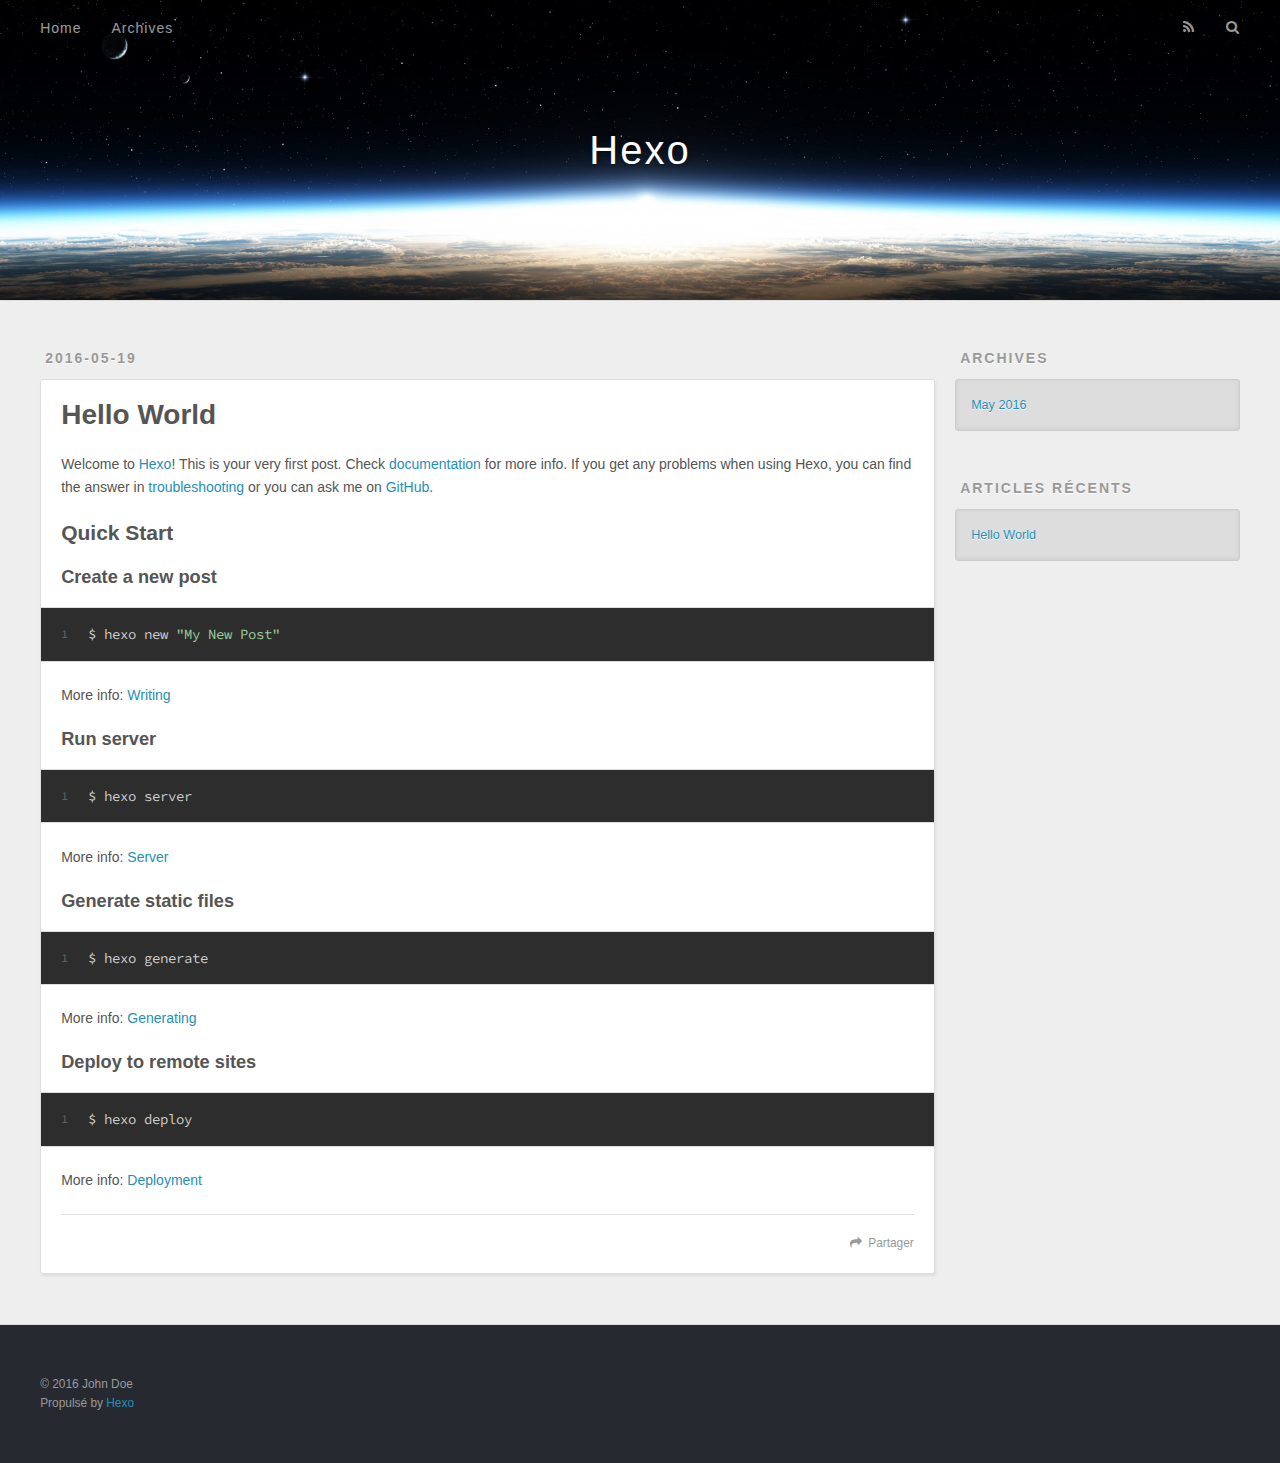
==== index.html @ 37ca0c3e "Site updated: 2016-05-19 21:18:15" ====
<!DOCTYPE html>
<html>
<head>
  <meta charset="utf-8">
  
  <title>Hexo</title>
  <meta name="viewport" content="width=device-width, initial-scale=1, maximum-scale=1">
  <meta name="description">
<meta property="og:type" content="website">
<meta property="og:title" content="Hexo">
<meta property="og:url" content="http://yoursite.com/index.html">
<meta property="og:site_name" content="Hexo">
<meta property="og:description">
<meta name="twitter:card" content="summary">
<meta name="twitter:title" content="Hexo">
<meta name="twitter:description">
  
    <link rel="alternate" href="/atom.xml" title="Hexo" type="application/atom+xml">
  
  
    <link rel="icon" href="/favicon.png">
  
  
    <link href="//fonts.googleapis.com/css?family=Source+Code+Pro" rel="stylesheet" type="text/css">
  
  <link rel="stylesheet" href="/css/style.css">
  

</head>

<body>
  <div id="container">
    <div id="wrap">
      <header id="header">
  <div id="banner"></div>
  <div id="header-outer" class="outer">
    <div id="header-title" class="inner">
      <h1 id="logo-wrap">
        <a href="/" id="logo">Hexo</a>
      </h1>
      
    </div>
    <div id="header-inner" class="inner">
      <nav id="main-nav">
        <a id="main-nav-toggle" class="nav-icon"></a>
        
          <a class="main-nav-link" href="/">Home</a>
        
          <a class="main-nav-link" href="/archives">Archives</a>
        
      </nav>
      <nav id="sub-nav">
        
          <a id="nav-rss-link" class="nav-icon" href="/atom.xml" title="Flux RSS"></a>
        
        <a id="nav-search-btn" class="nav-icon" title="Rechercher"></a>
      </nav>
      <div id="search-form-wrap">
        <form action="//google.com/search" method="get" accept-charset="UTF-8" class="search-form"><input type="search" name="q" results="0" class="search-form-input" placeholder="Search"><button type="submit" class="search-form-submit">&#xF002;</button><input type="hidden" name="sitesearch" value="http://yoursite.com"></form>
      </div>
    </div>
  </div>
</header>
      <div class="outer">
        <section id="main">
  
    <article id="post-hello-world" class="article article-type-post" itemscope itemprop="blogPost">
  <div class="article-meta">
    <a href="/2016/05/19/hello-world/" class="article-date">
  <time datetime="2016-05-19T09:07:24.409Z" itemprop="datePublished">2016-05-19</time>
</a>
    
  </div>
  <div class="article-inner">
    
    
      <header class="article-header">
        
  
    <h1 itemprop="name">
      <a class="article-title" href="/2016/05/19/hello-world/">Hello World</a>
    </h1>
  

      </header>
    
    <div class="article-entry" itemprop="articleBody">
      
        <p>Welcome to <a href="https://hexo.io/" target="_blank" rel="external">Hexo</a>! This is your very first post. Check <a href="https://hexo.io/docs/" target="_blank" rel="external">documentation</a> for more info. If you get any problems when using Hexo, you can find the answer in <a href="https://hexo.io/docs/troubleshooting.html" target="_blank" rel="external">troubleshooting</a> or you can ask me on <a href="https://github.com/hexojs/hexo/issues" target="_blank" rel="external">GitHub</a>.</p>
<h2 id="Quick-Start"><a href="#Quick-Start" class="headerlink" title="Quick Start"></a>Quick Start</h2><h3 id="Create-a-new-post"><a href="#Create-a-new-post" class="headerlink" title="Create a new post"></a>Create a new post</h3><figure class="highlight bash"><table><tr><td class="gutter"><pre><span class="line">1</span><br></pre></td><td class="code"><pre><span class="line">$ hexo new <span class="string">"My New Post"</span></span><br></pre></td></tr></table></figure>
<p>More info: <a href="https://hexo.io/docs/writing.html" target="_blank" rel="external">Writing</a></p>
<h3 id="Run-server"><a href="#Run-server" class="headerlink" title="Run server"></a>Run server</h3><figure class="highlight bash"><table><tr><td class="gutter"><pre><span class="line">1</span><br></pre></td><td class="code"><pre><span class="line">$ hexo server</span><br></pre></td></tr></table></figure>
<p>More info: <a href="https://hexo.io/docs/server.html" target="_blank" rel="external">Server</a></p>
<h3 id="Generate-static-files"><a href="#Generate-static-files" class="headerlink" title="Generate static files"></a>Generate static files</h3><figure class="highlight bash"><table><tr><td class="gutter"><pre><span class="line">1</span><br></pre></td><td class="code"><pre><span class="line">$ hexo generate</span><br></pre></td></tr></table></figure>
<p>More info: <a href="https://hexo.io/docs/generating.html" target="_blank" rel="external">Generating</a></p>
<h3 id="Deploy-to-remote-sites"><a href="#Deploy-to-remote-sites" class="headerlink" title="Deploy to remote sites"></a>Deploy to remote sites</h3><figure class="highlight bash"><table><tr><td class="gutter"><pre><span class="line">1</span><br></pre></td><td class="code"><pre><span class="line">$ hexo deploy</span><br></pre></td></tr></table></figure>
<p>More info: <a href="https://hexo.io/docs/deployment.html" target="_blank" rel="external">Deployment</a></p>

      
    </div>
    <footer class="article-footer">
      <a data-url="http://yoursite.com/2016/05/19/hello-world/" data-id="cioeborsy0000tgmyn9f38unz" class="article-share-link">Partager</a>
      
      
    </footer>
  </div>
  
</article>


  

</section>
        
          <aside id="sidebar">
  
    

  
    

  
    
  
    
  <div class="widget-wrap">
    <h3 class="widget-title">Archives</h3>
    <div class="widget">
      <ul class="archive-list"><li class="archive-list-item"><a class="archive-list-link" href="/archives/2016/05/">May 2016</a></li></ul>
    </div>
  </div>


  
    
  <div class="widget-wrap">
    <h3 class="widget-title">Articles récents</h3>
    <div class="widget">
      <ul>
        
          <li>
            <a href="/2016/05/19/hello-world/">Hello World</a>
          </li>
        
      </ul>
    </div>
  </div>

  
</aside>
        
      </div>
      <footer id="footer">
  
  <div class="outer">
    <div id="footer-info" class="inner">
      &copy; 2016 John Doe<br>
      Propulsé by <a href="http://hexo.io/" target="_blank">Hexo</a>
    </div>
  </div>
</footer>
    </div>
    <nav id="mobile-nav">
  
    <a href="/" class="mobile-nav-link">Home</a>
  
    <a href="/archives" class="mobile-nav-link">Archives</a>
  
</nav>
    

<script src="//ajax.googleapis.com/ajax/libs/jquery/2.0.3/jquery.min.js"></script>


  <link rel="stylesheet" href="/fancybox/jquery.fancybox.css">
  <script src="/fancybox/jquery.fancybox.pack.js"></script>


<script src="/js/script.js"></script>

  </div>
</body>
</html>
---- css/style.css ----
body {
  width: 100%;
}
body:before,
body:after {
  content: "";
  display: table;
}
body:after {
  clear: both;
}
html,
body,
div,
span,
applet,
object,
iframe,
h1,
h2,
h3,
h4,
h5,
h6,
p,
blockquote,
pre,
a,
abbr,
acronym,
address,
big,
cite,
code,
del,
dfn,
em,
img,
ins,
kbd,
q,
s,
samp,
small,
strike,
strong,
sub,
sup,
tt,
var,
dl,
dt,
dd,
ol,
ul,
li,
fieldset,
form,
label,
legend,
table,
caption,
tbody,
tfoot,
thead,
tr,
th,
td {
  margin: 0;
  padding: 0;
  border: 0;
  outline: 0;
  font-weight: inherit;
  font-style: inherit;
  font-family: inherit;
  font-size: 100%;
  vertical-align: baseline;
}
body {
  line-height: 1;
  color: #000;
  background: #fff;
}
ol,
ul {
  list-style: none;
}
table {
  border-collapse: separate;
  border-spacing: 0;
  vertical-align: middle;
}
caption,
th,
td {
  text-align: left;
  font-weight: normal;
  vertical-align: middle;
}
a img {
  border: none;
}
input,
button {
  margin: 0;
  padding: 0;
}
input::-moz-focus-inner,
button::-moz-focus-inner {
  border: 0;
  padding: 0;
}
@font-face {
  font-family: FontAwesome;
  font-style: normal;
  font-weight: normal;
  src: url("fonts/fontawesome-webfont.eot?v=#4.0.3");
  src: url("fonts/fontawesome-webfont.eot?#iefix&v=#4.0.3") format("embedded-opentype"), url("fonts/fontawesome-webfont.woff?v=#4.0.3") format("woff"), url("fonts/fontawesome-webfont.ttf?v=#4.0.3") format("truetype"), url("fonts/fontawesome-webfont.svg#fontawesomeregular?v=#4.0.3") format("svg");
}
html,
body,
#container {
  height: 100%;
}
body {
  background: #eee;
  font: 14px "Helvetica Neue", Helvetica, Arial, sans-serif;
  -webkit-text-size-adjust: 100%;
}
.outer {
  max-width: 1220px;
  margin: 0 auto;
  padding: 0 20px;
}
.outer:before,
.outer:after {
  content: "";
  display: table;
}
.outer:after {
  clear: both;
}
.inner {
  display: inline;
  float: left;
  width: 98.33333333333333%;
  margin: 0 0.833333333333333%;
}
.left,
.alignleft {
  float: left;
}
.right,
.alignright {
  float: right;
}
.clear {
  clear: both;
}
#container {
  position: relative;
}
.mobile-nav-on {
  overflow: hidden;
}
#wrap {
  height: 100%;
  width: 100%;
  position: absolute;
  top: 0;
  left: 0;
  -webkit-transition: 0.2s ease-out;
  -moz-transition: 0.2s ease-out;
  -ms-transition: 0.2s ease-out;
  transition: 0.2s ease-out;
  z-index: 1;
  background: #eee;
}
.mobile-nav-on #wrap {
  left: 280px;
}
@media screen and (min-width: 768px) {
  #main {
    display: inline;
    float: left;
    width: 73.33333333333333%;
    margin: 0 0.833333333333333%;
  }
}
.article-date,
.article-category-link,
.archive-year,
.widget-title {
  text-decoration: none;
  text-transform: uppercase;
  letter-spacing: 2px;
  color: #999;
  margin-bottom: 1em;
  margin-left: 5px;
  line-height: 1em;
  text-shadow: 0 1px #fff;
  font-weight: bold;
}
.article-inner,
.archive-article-inner {
  background: #fff;
  -webkit-box-shadow: 1px 2px 3px #ddd;
  box-shadow: 1px 2px 3px #ddd;
  border: 1px solid #ddd;
  -webkit-border-radius: 3px;
  border-radius: 3px;
}
.article-entry h1,
.widget h1 {
  font-size: 2em;
}
.article-entry h2,
.widget h2 {
  font-size: 1.5em;
}
.article-entry h3,
.widget h3 {
  font-size: 1.3em;
}
.article-entry h4,
.widget h4 {
  font-size: 1.2em;
}
.article-entry h5,
.widget h5 {
  font-size: 1em;
}
.article-entry h6,
.widget h6 {
  font-size: 1em;
  color: #999;
}
.article-entry hr,
.widget hr {
  border: 1px dashed #ddd;
}
.article-entry strong,
.widget strong {
  font-weight: bold;
}
.article-entry em,
.widget em,
.article-entry cite,
.widget cite {
  font-style: italic;
}
.article-entry sup,
.widget sup,
.article-entry sub,
.widget sub {
  font-size: 0.75em;
  line-height: 0;
  position: relative;
  vertical-align: baseline;
}
.article-entry sup,
.widget sup {
  top: -0.5em;
}
.article-entry sub,
.widget sub {
  bottom: -0.2em;
}
.article-entry small,
.widget small {
  font-size: 0.85em;
}
.article-entry acronym,
.widget acronym,
.article-entry abbr,
.widget abbr {
  border-bottom: 1px dotted;
}
.article-entry ul,
.widget ul,
.article-entry ol,
.widget ol,
.article-entry dl,
.widget dl {
  margin: 0 20px;
  line-height: 1.6em;
}
.article-entry ul ul,
.widget ul ul,
.article-entry ol ul,
.widget ol ul,
.article-entry ul ol,
.widget ul ol,
.article-entry ol ol,
.widget ol ol {
  margin-top: 0;
  margin-bottom: 0;
}
.article-entry ul,
.widget ul {
  list-style: disc;
}
.article-entry ol,
.widget ol {
  list-style: decimal;
}
.article-entry dt,
.widget dt {
  font-weight: bold;
}
#header {
  height: 300px;
  position: relative;
  border-bottom: 1px solid #ddd;
}
#header:before,
#header:after {
  content: "";
  position: absolute;
  left: 0;
  right: 0;
  height: 40px;
}
#header:before {
  top: 0;
  background: -webkit-linear-gradient(rgba(0,0,0,0.2), transparent);
  background: -moz-linear-gradient(rgba(0,0,0,0.2), transparent);
  background: -ms-linear-gradient(rgba(0,0,0,0.2), transparent);
  background: linear-gradient(rgba(0,0,0,0.2), transparent);
}
#header:after {
  bottom: 0;
  background: -webkit-linear-gradient(transparent, rgba(0,0,0,0.2));
  background: -moz-linear-gradient(transparent, rgba(0,0,0,0.2));
  background: -ms-linear-gradient(transparent, rgba(0,0,0,0.2));
  background: linear-gradient(transparent, rgba(0,0,0,0.2));
}
#header-outer {
  height: 100%;
  position: relative;
}
#header-inner {
  position: relative;
  overflow: hidden;
}
#banner {
  position: absolute;
  top: 0;
  left: 0;
  width: 100%;
  height: 100%;
  background: url("images/banner.jpg") center #000;
  -webkit-background-size: cover;
  -moz-background-size: cover;
  background-size: cover;
  z-index: -1;
}
#header-title {
  text-align: center;
  height: 40px;
  position: absolute;
  top: 50%;
  left: 0;
  margin-top: -20px;
}
#logo,
#subtitle {
  text-decoration: none;
  color: #fff;
  font-weight: 300;
  text-shadow: 0 1px 4px rgba(0,0,0,0.3);
}
#logo {
  font-size: 40px;
  line-height: 40px;
  letter-spacing: 2px;
}
#subtitle {
  font-size: 16px;
  line-height: 16px;
  letter-spacing: 1px;
}
#subtitle-wrap {
  margin-top: 16px;
}
#main-nav {
  float: left;
  margin-left: -15px;
}
.nav-icon,
.main-nav-link {
  float: left;
  color: #fff;
  opacity: 0.6;
  text-decoration: none;
  text-shadow: 0 1px rgba(0,0,0,0.2);
  -webkit-transition: opacity 0.2s;
  -moz-transition: opacity 0.2s;
  -ms-transition: opacity 0.2s;
  transition: opacity 0.2s;
  display: block;
  padding: 20px 15px;
}
.nav-icon:hover,
.main-nav-link:hover {
  opacity: 1;
}
.nav-icon {
  font-family: FontAwesome;
  text-align: center;
  font-size: 14px;
  width: 14px;
  height: 14px;
  padding: 20px 15px;
  position: relative;
  cursor: pointer;
}
.main-nav-link {
  font-weight: 300;
  letter-spacing: 1px;
}
@media screen and (max-width: 479px) {
  .main-nav-link {
    display: none;
  }
}
#main-nav-toggle {
  display: none;
}
#main-nav-toggle:before {
  content: "\f0c9";
}
@media screen and (max-width: 479px) {
  #main-nav-toggle {
    display: block;
  }
}
#sub-nav {
  float: right;
  margin-right: -15px;
}
#nav-rss-link:before {
  content: "\f09e";
}
#nav-search-btn:before {
  content: "\f002";
}
#search-form-wrap {
  position: absolute;
  top: 15px;
  width: 150px;
  height: 30px;
  right: -150px;
  opacity: 0;
  -webkit-transition: 0.2s ease-out;
  -moz-transition: 0.2s ease-out;
  -ms-transition: 0.2s ease-out;
  transition: 0.2s ease-out;
}
#search-form-wrap.on {
  opacity: 1;
  right: 0;
}
@media screen and (max-width: 479px) {
  #search-form-wrap {
    width: 100%;
    right: -100%;
  }
}
.search-form {
  position: absolute;
  top: 0;
  left: 0;
  right: 0;
  background: #fff;
  padding: 5px 15px;
  -webkit-border-radius: 15px;
  border-radius: 15px;
  -webkit-box-shadow: 0 0 10px rgba(0,0,0,0.3);
  box-shadow: 0 0 10px rgba(0,0,0,0.3);
}
.search-form-input {
  border: none;
  background: none;
  color: #555;
  width: 100%;
  font: 13px "Helvetica Neue", Helvetica, Arial, sans-serif;
  outline: none;
}
.search-form-input::-webkit-search-results-decoration,
.search-form-input::-webkit-search-cancel-button {
  -webkit-appearance: none;
}
.search-form-submit {
  position: absolute;
  top: 50%;
  right: 10px;
  margin-top: -7px;
  font: 13px FontAwesome;
  border: none;
  background: none;
  color: #bbb;
  cursor: pointer;
}
.search-form-submit:hover,
.search-form-submit:focus {
  color: #777;
}
.article {
  margin: 50px 0;
}
.article-inner {
  overflow: hidden;
}
.article-meta:before,
.article-meta:after {
  content: "";
  display: table;
}
.article-meta:after {
  clear: both;
}
.article-date {
  float: left;
}
.article-category {
  float: left;
  line-height: 1em;
  color: #ccc;
  text-shadow: 0 1px #fff;
  margin-left: 8px;
}
.article-category:before {
  content: "\2022";
}
.article-category-link {
  margin: 0 12px 1em;
}
.article-header {
  padding: 20px 20px 0;
}
.article-title {
  text-decoration: none;
  font-size: 2em;
  font-weight: bold;
  color: #555;
  line-height: 1.1em;
  -webkit-transition: color 0.2s;
  -moz-transition: color 0.2s;
  -ms-transition: color 0.2s;
  transition: color 0.2s;
}
a.article-title:hover {
  color: #258fb8;
}
.article-entry {
  color: #555;
  padding: 0 20px;
}
.article-entry:before,
.article-entry:after {
  content: "";
  display: table;
}
.article-entry:after {
  clear: both;
}
.article-entry p,
.article-entry table {
  line-height: 1.6em;
  margin: 1.6em 0;
}
.article-entry h1,
.article-entry h2,
.article-entry h3,
.article-entry h4,
.article-entry h5,
.article-entry h6 {
  font-weight: bold;
}
.article-entry h1,
.article-entry h2,
.article-entry h3,
.article-entry h4,
.article-entry h5,
.article-entry h6 {
  line-height: 1.1em;
  margin: 1.1em 0;
}
.article-entry a {
  color: #258fb8;
  text-decoration: none;
}
.article-entry a:hover {
  text-decoration: underline;
}
.article-entry ul,
.article-entry ol,
.article-entry dl {
  margin-top: 1.6em;
  margin-bottom: 1.6em;
}
.article-entry img,
.article-entry video {
  max-width: 100%;
  height: auto;
  display: block;
  margin: auto;
}
.article-entry iframe {
  border: none;
}
.article-entry table {
  width: 100%;
  border-collapse: collapse;
  border-spacing: 0;
}
.article-entry th {
  font-weight: bold;
  border-bottom: 3px solid #ddd;
  padding-bottom: 0.5em;
}
.article-entry td {
  border-bottom: 1px solid #ddd;
  padding: 10px 0;
}
.article-entry blockquote {
  font-family: Georgia, "Times New Roman", serif;
  font-size: 1.4em;
  margin: 1.6em 20px;
  text-align: center;
}
.article-entry blockquote footer {
  font-size: 14px;
  margin: 1.6em 0;
  font-family: "Helvetica Neue", Helvetica, Arial, sans-serif;
}
.article-entry blockquote footer cite:before {
  content: "—";
  padding: 0 0.5em;
}
.article-entry .pullquote {
  text-align: left;
  width: 45%;
  margin: 0;
}
.article-entry .pullquote.left {
  margin-left: 0.5em;
  margin-right: 1em;
}
.article-entry .pullquote.right {
  margin-right: 0.5em;
  margin-left: 1em;
}
.article-entry .caption {
  color: #999;
  display: block;
  font-size: 0.9em;
  margin-top: 0.5em;
  position: relative;
  text-align: center;
}
.article-entry .video-container {
  position: relative;
  padding-top: 56.25%;
  height: 0;
  overflow: hidden;
}
.article-entry .video-container iframe,
.article-entry .video-container object,
.article-entry .video-container embed {
  position: absolute;
  top: 0;
  left: 0;
  width: 100%;
  height: 100%;
  margin-top: 0;
}
.article-more-link a {
  display: inline-block;
  line-height: 1em;
  padding: 6px 15px;
  -webkit-border-radius: 15px;
  border-radius: 15px;
  background: #eee;
  color: #999;
  text-shadow: 0 1px #fff;
  text-decoration: none;
}
.article-more-link a:hover {
  background: #258fb8;
  color: #fff;
  text-decoration: none;
  text-shadow: 0 1px #1e7293;
}
.article-footer {
  font-size: 0.85em;
  line-height: 1.6em;
  border-top: 1px solid #ddd;
  padding-top: 1.6em;
  margin: 0 20px 20px;
}
.article-footer:before,
.article-footer:after {
  content: "";
  display: table;
}
.article-footer:after {
  clear: both;
}
.article-footer a {
  color: #999;
  text-decoration: none;
}
.article-footer a:hover {
  color: #555;
}
.article-tag-list-item {
  float: left;
  margin-right: 10px;
}
.article-tag-list-link:before {
  content: "#";
}
.article-comment-link {
  float: right;
}
.article-comment-link:before {
  content: "\f075";
  font-family: FontAwesome;
  padding-right: 8px;
}
.article-share-link {
  cursor: pointer;
  float: right;
  margin-left: 20px;
}
.article-share-link:before {
  content: "\f064";
  font-family: FontAwesome;
  padding-right: 6px;
}
#article-nav {
  position: relative;
}
#article-nav:before,
#article-nav:after {
  content: "";
  display: table;
}
#article-nav:after {
  clear: both;
}
@media screen and (min-width: 768px) {
  #article-nav {
    margin: 50px 0;
  }
  #article-nav:before {
    width: 8px;
    height: 8px;
    position: absolute;
    top: 50%;
    left: 50%;
    margin-top: -4px;
    margin-left: -4px;
    content: "";
    -webkit-border-radius: 50%;
    border-radius: 50%;
    background: #ddd;
    -webkit-box-shadow: 0 1px 2px #fff;
    box-shadow: 0 1px 2px #fff;
  }
}
.article-nav-link-wrap {
  text-decoration: none;
  text-shadow: 0 1px #fff;
  color: #999;
  -webkit-box-sizing: border-box;
  -moz-box-sizing: border-box;
  box-sizing: border-box;
  margin-top: 50px;
  text-align: center;
  display: block;
}
.article-nav-link-wrap:hover {
  color: #555;
}
@media screen and (min-width: 768px) {
  .article-nav-link-wrap {
    width: 50%;
    margin-top: 0;
  }
}
@media screen and (min-width: 768px) {
  #article-nav-newer {
    float: left;
    text-align: right;
    padding-right: 20px;
  }
}
@media screen and (min-width: 768px) {
  #article-nav-older {
    float: right;
    text-align: left;
    padding-left: 20px;
  }
}
.article-nav-caption {
  text-transform: uppercase;
  letter-spacing: 2px;
  color: #ddd;
  line-height: 1em;
  font-weight: bold;
}
#article-nav-newer .article-nav-caption {
  margin-right: -2px;
}
.article-nav-title {
  font-size: 0.85em;
  line-height: 1.6em;
  margin-top: 0.5em;
}
.article-share-box {
  position: absolute;
  display: none;
  background: #fff;
  -webkit-box-shadow: 1px 2px 10px rgba(0,0,0,0.2);
  box-shadow: 1px 2px 10px rgba(0,0,0,0.2);
  -webkit-border-radius: 3px;
  border-radius: 3px;
  margin-left: -145px;
  overflow: hidden;
  z-index: 1;
}
.article-share-box.on {
  display: block;
}
.article-share-input {
  width: 100%;
  background: none;
  -webkit-box-sizing: border-box;
  -moz-box-sizing: border-box;
  box-sizing: border-box;
  font: 14px "Helvetica Neue", Helvetica, Arial, sans-serif;
  padding: 0 15px;
  color: #555;
  outline: none;
  border: 1px solid #ddd;
  -webkit-border-radius: 3px 3px 0 0;
  border-radius: 3px 3px 0 0;
  height: 36px;
  line-height: 36px;
}
.article-share-links {
  background: #eee;
}
.article-share-links:before,
.article-share-links:after {
  content: "";
  display: table;
}
.article-share-links:after {
  clear: both;
}
.article-share-twitter,
.article-share-facebook,
.article-share-pinterest,
.article-share-google {
  width: 50px;
  height: 36px;
  display: block;
  float: left;
  position: relative;
  color: #999;
  text-shadow: 0 1px #fff;
}
.article-share-twitter:before,
.article-share-facebook:before,
.article-share-pinterest:before,
.article-share-google:before {
  font-size: 20px;
  font-family: FontAwesome;
  width: 20px;
  height: 20px;
  position: absolute;
  top: 50%;
  left: 50%;
  margin-top: -10px;
  margin-left: -10px;
  text-align: center;
}
.article-share-twitter:hover,
.article-share-facebook:hover,
.article-share-pinterest:hover,
.article-share-google:hover {
  color: #fff;
}
.article-share-twitter:before {
  content: "\f099";
}
.article-share-twitter:hover {
  background: #00aced;
  text-shadow: 0 1px #008abe;
}
.article-share-facebook:before {
  content: "\f09a";
}
.article-share-facebook:hover {
  background: #3b5998;
  text-shadow: 0 1px #2f477a;
}
.article-share-pinterest:before {
  content: "\f0d2";
}
.article-share-pinterest:hover {
  background: #cb2027;
  text-shadow: 0 1px #a21a1f;
}
.article-share-google:before {
  content: "\f0d5";
}
.article-share-google:hover {
  background: #dd4b39;
  text-shadow: 0 1px #be3221;
}
.article-gallery {
  background: #000;
  position: relative;
}
.article-gallery-photos {
  position: relative;
  overflow: hidden;
}
.article-gallery-img {
  display: none;
  max-width: 100%;
}
.article-gallery-img:first-child {
  display: block;
}
.article-gallery-img.loaded {
  position: absolute;
  display: block;
}
.article-gallery-img img {
  display: block;
  max-width: 100%;
  margin: 0 auto;
}
#comments {
  background: #fff;
  -webkit-box-shadow: 1px 2px 3px #ddd;
  box-shadow: 1px 2px 3px #ddd;
  padding: 20px;
  border: 1px solid #ddd;
  -webkit-border-radius: 3px;
  border-radius: 3px;
  margin: 50px 0;
}
#comments a {
  color: #258fb8;
}
.archives-wrap {
  margin: 50px 0;
}
.archives:before,
.archives:after {
  content: "";
  display: table;
}
.archives:after {
  clear: both;
}
.archive-year-wrap {
  margin-bottom: 1em;
}
.archives {
  -webkit-column-gap: 10px;
  -moz-column-gap: 10px;
  column-gap: 10px;
}
@media screen and (min-width: 480px) and (max-width: 767px) {
  .archives {
    -webkit-column-count: 2;
    -moz-column-count: 2;
    column-count: 2;
  }
}
@media screen and (min-width: 768px) {
  .archives {
    -webkit-column-count: 3;
    -moz-column-count: 3;
    column-count: 3;
  }
}
.archive-article {
  -webkit-column-break-inside: avoid;
  page-break-inside: avoid;
  overflow: hidden;
  break-inside: avoid-column;
}
.archive-article-inner {
  padding: 10px;
  margin-bottom: 15px;
}
.archive-article-title {
  text-decoration: none;
  font-weight: bold;
  color: #555;
  -webkit-transition: color 0.2s;
  -moz-transition: color 0.2s;
  -ms-transition: color 0.2s;
  transition: color 0.2s;
  line-height: 1.6em;
}
.archive-article-title:hover {
  color: #258fb8;
}
.archive-article-footer {
  margin-top: 1em;
}
.archive-article-date {
  color: #999;
  text-decoration: none;
  font-size: 0.85em;
  line-height: 1em;
  margin-bottom: 0.5em;
  display: block;
}
#page-nav {
  margin: 50px auto;
  background: #fff;
  -webkit-box-shadow: 1px 2px 3px #ddd;
  box-shadow: 1px 2px 3px #ddd;
  border: 1px solid #ddd;
  -webkit-border-radius: 3px;
  border-radius: 3px;
  text-align: center;
  color: #999;
  overflow: hidden;
}
#page-nav:before,
#page-nav:after {
  content: "";
  display: table;
}
#page-nav:after {
  clear: both;
}
#page-nav a,
#page-nav span {
  padding: 10px 20px;
  line-height: 1;
  height: 2ex;
}
#page-nav a {
  color: #999;
  text-decoration: none;
}
#page-nav a:hover {
  background: #999;
  color: #fff;
}
#page-nav .prev {
  float: left;
}
#page-nav .next {
  float: right;
}
#page-nav .page-number {
  display: inline-block;
}
@media screen and (max-width: 479px) {
  #page-nav .page-number {
    display: none;
  }
}
#page-nav .current {
  color: #555;
  font-weight: bold;
}
#page-nav .space {
  color: #ddd;
}
#footer {
  background: #262a30;
  padding: 50px 0;
  border-top: 1px solid #ddd;
  color: #999;
}
#footer a {
  color: #258fb8;
  text-decoration: none;
}
#footer a:hover {
  text-decoration: underline;
}
#footer-info {
  line-height: 1.6em;
  font-size: 0.85em;
}
.article-entry pre,
.article-entry .highlight {
  background: #2d2d2d;
  margin: 0 -20px;
  padding: 15px 20px;
  border-style: solid;
  border-color: #ddd;
  border-width: 1px 0;
  overflow: auto;
  color: #ccc;
  line-height: 22.400000000000002px;
}
.article-entry .highlight .gutter pre,
.article-entry .gist .gist-file .gist-data .line-numbers {
  color: #666;
  font-size: 0.85em;
}
.article-entry pre,
.article-entry code {
  font-family: "Source Code Pro", Consolas, Monaco, Menlo, Consolas, monospace;
}
.article-entry code {
  background: #eee;
  text-shadow: 0 1px #fff;
  padding: 0 0.3em;
}
.article-entry pre code {
  background: none;
  text-shadow: none;
  padding: 0;
}
.article-entry .highlight pre {
  border: none;
  margin: 0;
  padding: 0;
}
.article-entry .highlight table {
  margin: 0;
  width: auto;
}
.article-entry .highlight td {
  border: none;
  padding: 0;
}
.article-entry .highlight figcaption {
  font-size: 0.85em;
  color: #999;
  line-height: 1em;
  margin-bottom: 1em;
}
.article-entry .highlight figcaption:before,
.article-entry .highlight figcaption:after {
  content: "";
  display: table;
}
.article-entry .highlight figcaption:after {
  clear: both;
}
.article-entry .highlight figcaption a {
  float: right;
}
.article-entry .highlight .gutter pre {
  text-align: right;
  padding-right: 20px;
}
.article-entry .highlight .line {
  height: 22.400000000000002px;
}
.article-entry .highlight .line.marked {
  background: #515151;
}
.article-entry .gist {
  margin: 0 -20px;
  border-style: solid;
  border-color: #ddd;
  border-width: 1px 0;
  background: #2d2d2d;
  padding: 15px 20px 15px 0;
}
.article-entry .gist .gist-file {
  border: none;
  font-family: "Source Code Pro", Consolas, Monaco, Menlo, Consolas, monospace;
  margin: 0;
}
.article-entry .gist .gist-file .gist-data {
  background: none;
  border: none;
}
.article-entry .gist .gist-file .gist-data .line-numbers {
  background: none;
  border: none;
  padding: 0 20px 0 0;
}
.article-entry .gist .gist-file .gist-data .line-data {
  padding: 0 !important;
}
.article-entry .gist .gist-file .highlight {
  margin: 0;
  padding: 0;
  border: none;
}
.article-entry .gist .gist-file .gist-meta {
  background: #2d2d2d;
  color: #999;
  font: 0.85em "Helvetica Neue", Helvetica, Arial, sans-serif;
  text-shadow: 0 0;
  padding: 0;
  margin-top: 1em;
  margin-left: 20px;
}
.article-entry .gist .gist-file .gist-meta a {
  color: #258fb8;
  font-weight: normal;
}
.article-entry .gist .gist-file .gist-meta a:hover {
  text-decoration: underline;
}
pre .comment,
pre .title {
  color: #999;
}
pre .variable,
pre .attribute,
pre .tag,
pre .regexp,
pre .ruby .constant,
pre .xml .tag .title,
pre .xml .pi,
pre .xml .doctype,
pre .html .doctype,
pre .css .id,
pre .css .class,
pre .css .pseudo {
  color: #f2777a;
}
pre .number,
pre .preprocessor,
pre .built_in,
pre .literal,
pre .params,
pre .constant {
  color: #f99157;
}
pre .class,
pre .ruby .class .title,
pre .css .rules .attribute {
  color: #9c9;
}
pre .string,
pre .value,
pre .inheritance,
pre .header,
pre .ruby .symbol,
pre .xml .cdata {
  color: #9c9;
}
pre .css .hexcolor {
  color: #6cc;
}
pre .function,
pre .python .decorator,
pre .python .title,
pre .ruby .function .title,
pre .ruby .title .keyword,
pre .perl .sub,
pre .javascript .title,
pre .coffeescript .title {
  color: #69c;
}
pre .keyword,
pre .javascript .function {
  color: #c9c;
}
@media screen and (max-width: 479px) {
  #mobile-nav {
    position: absolute;
    top: 0;
    left: 0;
    width: 280px;
    height: 100%;
    background: #191919;
    border-right: 1px solid #fff;
  }
}
@media screen and (max-width: 479px) {
  .mobile-nav-link {
    display: block;
    color: #999;
    text-decoration: none;
    padding: 15px 20px;
    font-weight: bold;
  }
  .mobile-nav-link:hover {
    color: #fff;
  }
}
@media screen and (min-width: 768px) {
  #sidebar {
    display: inline;
    float: left;
    width: 23.333333333333332%;
    margin: 0 0.833333333333333%;
  }
}
.widget-wrap {
  margin: 50px 0;
}
.widget {
  color: #777;
  text-shadow: 0 1px #fff;
  background: #ddd;
  -webkit-box-shadow: 0 -1px 4px #ccc inset;
  box-shadow: 0 -1px 4px #ccc inset;
  border: 1px solid #ccc;
  padding: 15px;
  -webkit-border-radius: 3px;
  border-radius: 3px;
}
.widget a {
  color: #258fb8;
  text-decoration: none;
}
.widget a:hover {
  text-decoration: underline;
}
.widget ul ul,
.widget ol ul,
.widget dl ul,
.widget ul ol,
.widget ol ol,
.widget dl ol,
.widget ul dl,
.widget ol dl,
.widget dl dl {
  margin-left: 15px;
  list-style: disc;
}
.widget {
  line-height: 1.6em;
  word-wrap: break-word;
  font-size: 0.9em;
}
.widget ul,
.widget ol {
  list-style: none;
  margin: 0;
}
.widget ul ul,
.widget ol ul,
.widget ul ol,
.widget ol ol {
  margin: 0 20px;
}
.widget ul ul,
.widget ol ul {
  list-style: disc;
}
.widget ul ol,
.widget ol ol {
  list-style: decimal;
}
.category-list-count,
.tag-list-count,
.archive-list-count {
  padding-left: 5px;
  color: #999;
  font-size: 0.85em;
}
.category-list-count:before,
.tag-list-count:before,
.archive-list-count:before {
  content: "(";
}
.category-list-count:after,
.tag-list-count:after,
.archive-list-count:after {
  content: ")";
}
.tagcloud a {
  margin-right: 5px;
  display: inline-block;
}
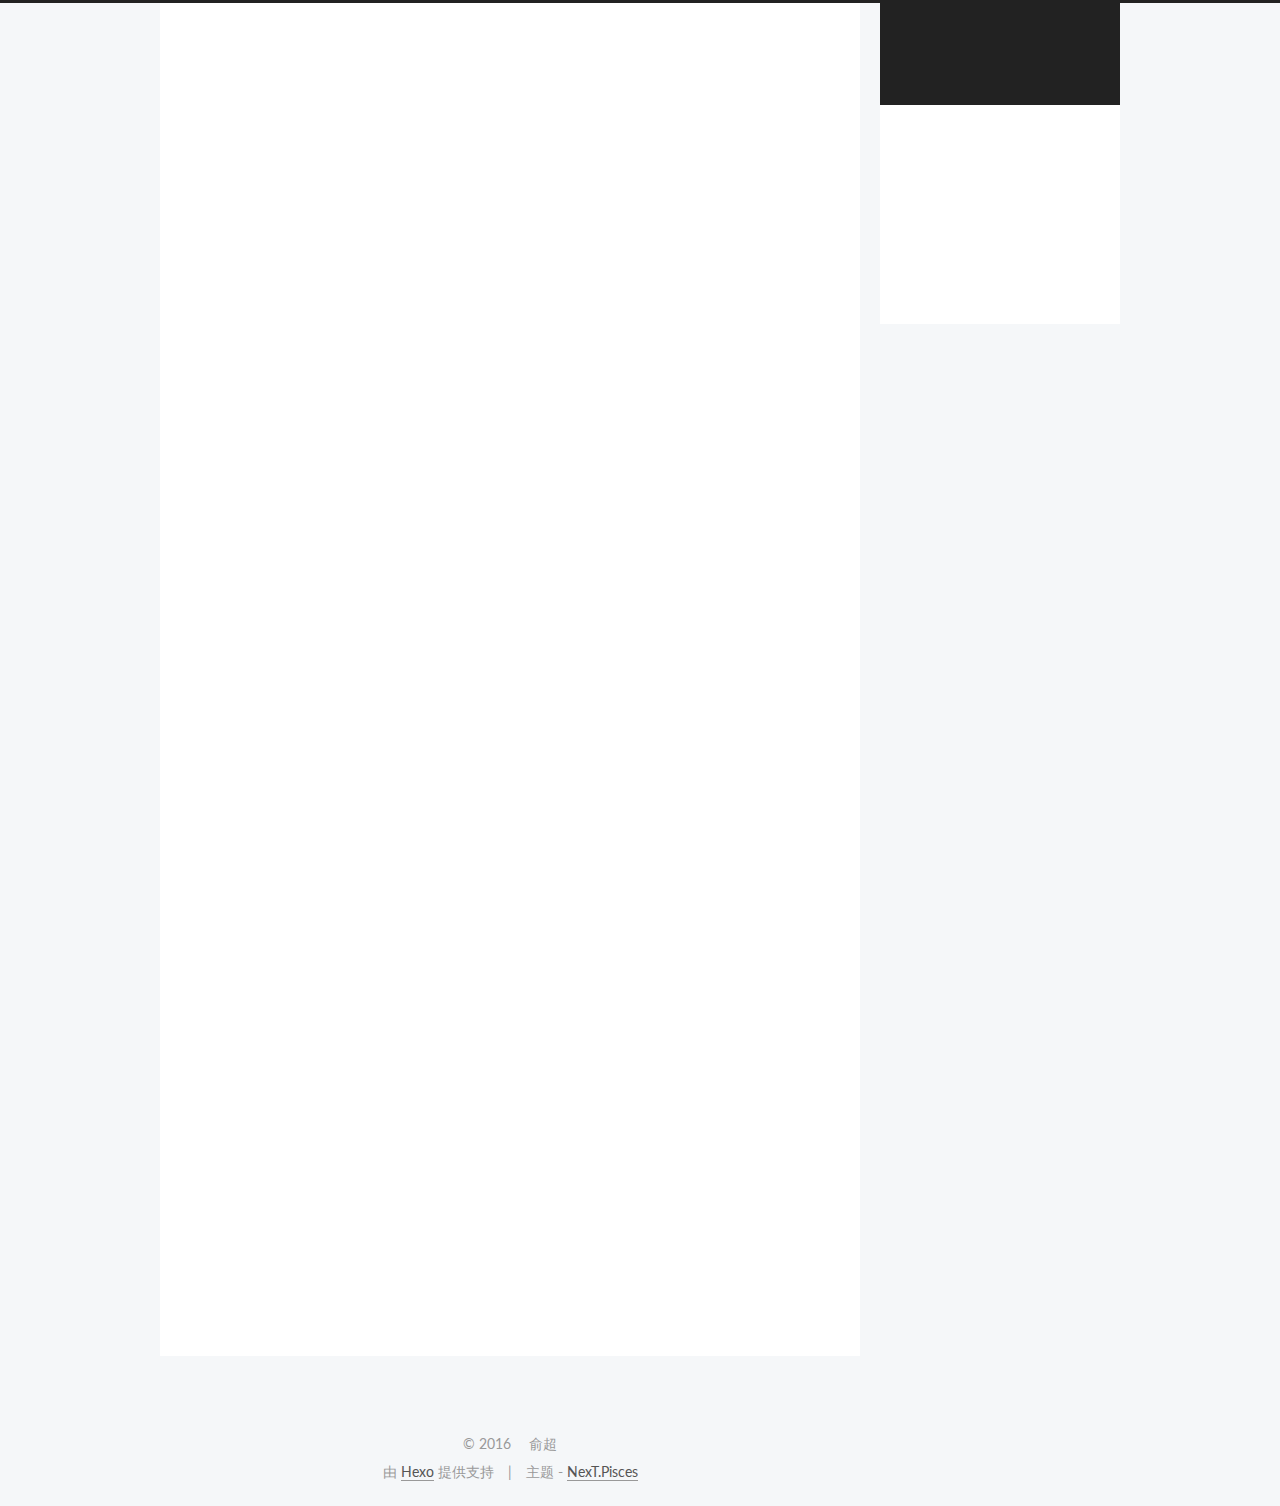
==== commit 38f4f6d2: "Site updated: 2016-05-20 14:57:16" ====
--- a/index.html
+++ b/index.html
@@ -1,92 +1,396 @@
-<!DOCTYPE html>
-<html>
+<!doctype html>
+
+
+
+  
+
+
+<html class="theme-next pisces use-motion">
 <head>
-  <meta charset="utf-8">
-  
-  <title>Hexo</title>
-  <meta name="viewport" content="width=device-width, initial-scale=1, maximum-scale=1">
-  <meta name="description">
+  <meta charset="UTF-8"/>
+<meta http-equiv="X-UA-Compatible" content="IE=edge,chrome=1" />
+<meta name="viewport" content="width=device-width, initial-scale=1, maximum-scale=1"/>
+
+
+
+<meta http-equiv="Cache-Control" content="no-transform" />
+<meta http-equiv="Cache-Control" content="no-siteapp" />
+
+
+
+
+
+
+
+
+
+
+
+
+  
+  
+  <link href="/vendors/fancybox/source/jquery.fancybox.css?v=2.1.5" rel="stylesheet" type="text/css" />
+
+
+
+
+  
+  
+  
+  
+
+  
+    
+    
+  
+
+  
+
+  
+
+  
+
+  
+
+  
+    
+    
+    <link href="//fonts.googleapis.com/css?family=Lato:300,300italic,400,400italic,700,700italic&subset=latin,latin-ext" rel="stylesheet" type="text/css">
+  
+
+
+
+
+
+
+<link href="/vendors/font-awesome/css/font-awesome.min.css?v=4.4.0" rel="stylesheet" type="text/css" />
+
+<link href="/css/main.css?v=5.0.1" rel="stylesheet" type="text/css" />
+
+
+  <meta name="keywords" content="Hexo, NexT" />
+
+
+
+
+
+
+
+
+  <link rel="shortcut icon" type="image/x-icon" href="/favicon.ico?v=5.0.1" />
+
+
+
+
+
+
+<meta name="description" content="汤花咬盏，思言如沫。">
 <meta property="og:type" content="website">
-<meta property="og:title" content="Hexo">
+<meta property="og:title" content="卷三">
 <meta property="og:url" content="http://yoursite.com/index.html">
-<meta property="og:site_name" content="Hexo">
-<meta property="og:description">
+<meta property="og:site_name" content="卷三">
+<meta property="og:description" content="汤花咬盏，思言如沫。">
 <meta name="twitter:card" content="summary">
-<meta name="twitter:title" content="Hexo">
-<meta name="twitter:description">
-  
-    <link rel="alternate" href="/atom.xml" title="Hexo" type="application/atom+xml">
-  
-  
-    <link rel="icon" href="/favicon.png">
-  
-  
-    <link href="//fonts.googleapis.com/css?family=Source+Code+Pro" rel="stylesheet" type="text/css">
-  
-  <link rel="stylesheet" href="/css/style.css">
-  
-
+<meta name="twitter:title" content="卷三">
+<meta name="twitter:description" content="汤花咬盏，思言如沫。">
+
+
+
+<script type="text/javascript" id="hexo.configuration">
+  var NexT = window.NexT || {};
+  var CONFIG = {
+    scheme: 'Pisces',
+    sidebar: {"position":"right","display":"post"},
+    fancybox: true,
+    motion: true,
+    duoshuo: {
+      userId: 0,
+      author: '博主'
+    }
+  };
+</script>
+
+  <title> 卷三 </title>
 </head>
 
-<body>
-  <div id="container">
-    <div id="wrap">
-      <header id="header">
-  <div id="banner"></div>
-  <div id="header-outer" class="outer">
-    <div id="header-title" class="inner">
-      <h1 id="logo-wrap">
-        <a href="/" id="logo">Hexo</a>
-      </h1>
-      
-    </div>
-    <div id="header-inner" class="inner">
-      <nav id="main-nav">
-        <a id="main-nav-toggle" class="nav-icon"></a>
-        
-          <a class="main-nav-link" href="/">Home</a>
-        
-          <a class="main-nav-link" href="/archives">Archives</a>
-        
-      </nav>
-      <nav id="sub-nav">
-        
-          <a id="nav-rss-link" class="nav-icon" href="/atom.xml" title="Flux RSS"></a>
-        
-        <a id="nav-search-btn" class="nav-icon" title="Rechercher"></a>
-      </nav>
-      <div id="search-form-wrap">
-        <form action="//google.com/search" method="get" accept-charset="UTF-8" class="search-form"><input type="search" name="q" results="0" class="search-form-input" placeholder="Search"><button type="submit" class="search-form-submit">&#xF002;</button><input type="hidden" name="sitesearch" value="http://yoursite.com"></form>
-      </div>
-    </div>
+<body itemscope itemtype="http://schema.org/WebPage" lang="zh-Hans">
+
+  
+
+
+
+
+
+
+
+
+
+
+  
+  
+    
+  
+
+  <div class="container one-collumn sidebar-position-right 
+   page-home 
+ ">
+    <div class="headband"></div>
+
+    <header id="header" class="header" itemscope itemtype="http://schema.org/WPHeader">
+      <div class="header-inner"><div class="site-meta ">
+  
+
+  <div class="custom-logo-site-title">
+    <a href="/"  class="brand" rel="start">
+      <span class="logo-line-before"><i></i></span>
+      <span class="site-title">卷三</span>
+      <span class="logo-line-after"><i></i></span>
+    </a>
   </div>
-</header>
-      <div class="outer">
-        <section id="main">
-  
-    <article id="post-hello-world" class="article article-type-post" itemscope itemprop="blogPost">
-  <div class="article-meta">
-    <a href="/2016/05/19/hello-world/" class="article-date">
-  <time datetime="2016-05-19T09:07:24.409Z" itemprop="datePublished">2016-05-19</time>
-</a>
-    
-  </div>
-  <div class="article-inner">
-    
-    
-      <header class="article-header">
-        
-  
-    <h1 itemprop="name">
-      <a class="article-title" href="/2016/05/19/hello-world/">Hello World</a>
-    </h1>
-  
-
+  <p class="site-subtitle">tack 3</p>
+</div>
+
+<div class="site-nav-toggle">
+  <button>
+    <span class="btn-bar"></span>
+    <span class="btn-bar"></span>
+    <span class="btn-bar"></span>
+  </button>
+</div>
+
+<nav class="site-nav">
+  
+
+  
+    <ul id="menu" class="menu">
+      
+        
+        <li class="menu-item menu-item-home">
+          <a href="/" rel="section">
+            
+              <i class="menu-item-icon fa fa-fw fa-home"></i> <br />
+            
+            首页
+          </a>
+        </li>
+      
+        
+        <li class="menu-item menu-item-categories">
+          <a href="/categories" rel="section">
+            
+              <i class="menu-item-icon fa fa-fw fa-th"></i> <br />
+            
+            分类
+          </a>
+        </li>
+      
+        
+        <li class="menu-item menu-item-archives">
+          <a href="/archives" rel="section">
+            
+              <i class="menu-item-icon fa fa-fw fa-archive"></i> <br />
+            
+            归档
+          </a>
+        </li>
+      
+        
+        <li class="menu-item menu-item-tags">
+          <a href="/tags" rel="section">
+            
+              <i class="menu-item-icon fa fa-fw fa-tags"></i> <br />
+            
+            标签
+          </a>
+        </li>
+      
+        
+        <li class="menu-item menu-item-something">
+          <a href="/something" rel="section">
+            
+              <i class="menu-item-icon fa fa-fw fa-photo"></i> <br />
+            
+            图床
+          </a>
+        </li>
+      
+
+      
+    </ul>
+  
+
+  
+</nav>
+
+ </div>
+    </header>
+
+    <main id="main" class="main">
+      <div class="main-inner">
+        <div class="content-wrap">
+          <div id="content" class="content">
+            
+  <section id="posts" class="posts-expand">
+    
+      
+
+  
+  
+
+  
+  
+  
+
+  <article class="post post-type-normal " itemscope itemtype="http://schema.org/Article">
+
+    
+      <header class="post-header">
+
+        
+        
+          <h1 class="post-title" itemprop="name headline">
+            
+            
+              
+                
+                <a class="post-title-link" href="/2016/05/19/new-new-new/" itemprop="url">
+                  new new new
+                </a>
+              
+            
+          </h1>
+        
+
+        <div class="post-meta">
+          <span class="post-time">
+            <span class="post-meta-item-icon">
+              <i class="fa fa-calendar-o"></i>
+            </span>
+            <span class="post-meta-item-text">发表于</span>
+            <time itemprop="dateCreated" datetime="2016-05-19T22:00:03+08:00" content="2016-05-19">
+              2016-05-19
+            </time>
+          </span>
+
+          
+
+          
+            
+          
+
+          
+
+          
+          
+
+          
+        </div>
       </header>
     
-    <div class="article-entry" itemprop="articleBody">
-      
-        <p>Welcome to <a href="https://hexo.io/" target="_blank" rel="external">Hexo</a>! This is your very first post. Check <a href="https://hexo.io/docs/" target="_blank" rel="external">documentation</a> for more info. If you get any problems when using Hexo, you can find the answer in <a href="https://hexo.io/docs/troubleshooting.html" target="_blank" rel="external">troubleshooting</a> or you can ask me on <a href="https://github.com/hexojs/hexo/issues" target="_blank" rel="external">GitHub</a>.</p>
+
+
+    <div class="post-body" itemprop="articleBody">
+
+      
+      
+
+      
+        
+          
+            
+          
+        
+      
+    </div>
+
+    <div>
+      
+    </div>
+
+    <div>
+      
+    </div>
+
+    <footer class="post-footer">
+      
+
+      
+
+      
+      
+        <div class="post-eof"></div>
+      
+    </footer>
+  </article>
+
+
+    
+      
+
+  
+  
+
+  
+  
+  
+
+  <article class="post post-type-normal " itemscope itemtype="http://schema.org/Article">
+
+    
+      <header class="post-header">
+
+        
+        
+          <h1 class="post-title" itemprop="name headline">
+            
+            
+              
+                
+                <a class="post-title-link" href="/2016/05/19/hello-world/" itemprop="url">
+                  Hello World
+                </a>
+              
+            
+          </h1>
+        
+
+        <div class="post-meta">
+          <span class="post-time">
+            <span class="post-meta-item-icon">
+              <i class="fa fa-calendar-o"></i>
+            </span>
+            <span class="post-meta-item-text">发表于</span>
+            <time itemprop="dateCreated" datetime="2016-05-19T17:07:24+08:00" content="2016-05-19">
+              2016-05-19
+            </time>
+          </span>
+
+          
+
+          
+            
+          
+
+          
+
+          
+          
+
+          
+        </div>
+      </header>
+    
+
+
+    <div class="post-body" itemprop="articleBody">
+
+      
+      
+
+      
+        
+          
+            <p>Welcome to <a href="https://hexo.io/" target="_blank" rel="external">Hexo</a>! This is your very first post. Check <a href="https://hexo.io/docs/" target="_blank" rel="external">documentation</a> for more info. If you get any problems when using Hexo, you can find the answer in <a href="https://hexo.io/docs/troubleshooting.html" target="_blank" rel="external">troubleshooting</a> or you can ask me on <a href="https://github.com/hexojs/hexo/issues" target="_blank" rel="external">GitHub</a>.</p>
 <h2 id="Quick-Start"><a href="#Quick-Start" class="headerlink" title="Quick Start"></a>Quick Start</h2><h3 id="Create-a-new-post"><a href="#Create-a-new-post" class="headerlink" title="Create a new post"></a>Create a new post</h3><figure class="highlight bash"><table><tr><td class="gutter"><pre><span class="line">1</span><br></pre></td><td class="code"><pre><span class="line">$ hexo new <span class="string">"My New Post"</span></span><br></pre></td></tr></table></figure>
 <p>More info: <a href="https://hexo.io/docs/writing.html" target="_blank" rel="external">Writing</a></p>
 <h3 id="Run-server"><a href="#Run-server" class="headerlink" title="Run server"></a>Run server</h3><figure class="highlight bash"><table><tr><td class="gutter"><pre><span class="line">1</span><br></pre></td><td class="code"><pre><span class="line">$ hexo server</span><br></pre></td></tr></table></figure>
@@ -96,88 +400,225 @@
 <h3 id="Deploy-to-remote-sites"><a href="#Deploy-to-remote-sites" class="headerlink" title="Deploy to remote sites"></a>Deploy to remote sites</h3><figure class="highlight bash"><table><tr><td class="gutter"><pre><span class="line">1</span><br></pre></td><td class="code"><pre><span class="line">$ hexo deploy</span><br></pre></td></tr></table></figure>
 <p>More info: <a href="https://hexo.io/docs/deployment.html" target="_blank" rel="external">Deployment</a></p>
 
-      
-    </div>
-    <footer class="article-footer">
-      <a data-url="http://yoursite.com/2016/05/19/hello-world/" data-id="cioeborsy0000tgmyn9f38unz" class="article-share-link">Partager</a>
-      
+          
+        
+      
+    </div>
+
+    <div>
+      
+    </div>
+
+    <div>
+      
+    </div>
+
+    <footer class="post-footer">
+      
+
+      
+
+      
+      
+        <div class="post-eof"></div>
       
     </footer>
+  </article>
+
+
+    
+  </section>
+
+  
+
+
+          </div>
+          
+
+
+          
+
+        </div>
+        
+          
+  
+  <div class="sidebar-toggle">
+    <div class="sidebar-toggle-line-wrap">
+      <span class="sidebar-toggle-line sidebar-toggle-line-first"></span>
+      <span class="sidebar-toggle-line sidebar-toggle-line-middle"></span>
+      <span class="sidebar-toggle-line sidebar-toggle-line-last"></span>
+    </div>
   </div>
-  
-</article>
-
-
-  
-
-</section>
-        
-          <aside id="sidebar">
-  
-    
-
-  
-    
-
-  
-    
-  
-    
-  <div class="widget-wrap">
-    <h3 class="widget-title">Archives</h3>
-    <div class="widget">
-      <ul class="archive-list"><li class="archive-list-item"><a class="archive-list-link" href="/archives/2016/05/">May 2016</a></li></ul>
+
+  <aside id="sidebar" class="sidebar">
+    <div class="sidebar-inner">
+
+      
+
+      
+
+      <section class="site-overview sidebar-panel  sidebar-panel-active ">
+        <div class="site-author motion-element" itemprop="author" itemscope itemtype="http://schema.org/Person">
+          <img class="site-author-image" itemprop="image"
+               src="/images/avatar.gif"
+               alt="俞超" />
+          <p class="site-author-name" itemprop="name">俞超</p>
+          <p class="site-description motion-element" itemprop="description">汤花咬盏，思言如沫。</p>
+        </div>
+        <nav class="site-state motion-element">
+          <div class="site-state-item site-state-posts">
+            <a href="/archives">
+              <span class="site-state-item-count">2</span>
+              <span class="site-state-item-name">日志</span>
+            </a>
+          </div>
+
+          
+
+          
+
+        </nav>
+
+        
+
+        <div class="links-of-author motion-element">
+          
+        </div>
+
+        
+        
+
+        
+        
+
+      </section>
+
+      
+
+    </div>
+  </aside>
+
+
+        
+      </div>
+    </main>
+
+    <footer id="footer" class="footer">
+      <div class="footer-inner">
+        <div class="copyright" >
+  
+  &copy; 
+  <span itemprop="copyrightYear">2016</span>
+  <span class="with-love">
+    <i class="fa fa-heart"></i>
+  </span>
+  <span class="author" itemprop="copyrightHolder">俞超</span>
+</div>
+
+<div class="powered-by">
+  由 <a class="theme-link" href="http://hexo.io">Hexo</a> 提供支持
+</div>
+
+<div class="theme-info">
+  主题 -
+  <a class="theme-link" href="https://github.com/iissnan/hexo-theme-next">
+    NexT.Pisces
+  </a>
+</div>
+
+        
+
+        
+      </div>
+    </footer>
+
+    <div class="back-to-top">
+      <i class="fa fa-arrow-up"></i>
     </div>
   </div>
 
-
-  
-    
-  <div class="widget-wrap">
-    <h3 class="widget-title">Articles récents</h3>
-    <div class="widget">
-      <ul>
-        
-          <li>
-            <a href="/2016/05/19/hello-world/">Hello World</a>
-          </li>
-        
-      </ul>
-    </div>
-  </div>
-
-  
-</aside>
-        
-      </div>
-      <footer id="footer">
-  
-  <div class="outer">
-    <div id="footer-info" class="inner">
-      &copy; 2016 John Doe<br>
-      Propulsé by <a href="http://hexo.io/" target="_blank">Hexo</a>
-    </div>
-  </div>
-</footer>
-    </div>
-    <nav id="mobile-nav">
-  
-    <a href="/" class="mobile-nav-link">Home</a>
-  
-    <a href="/archives" class="mobile-nav-link">Archives</a>
-  
-</nav>
-    
-
-<script src="//ajax.googleapis.com/ajax/libs/jquery/2.0.3/jquery.min.js"></script>
-
-
-  <link rel="stylesheet" href="/fancybox/jquery.fancybox.css">
-  <script src="/fancybox/jquery.fancybox.pack.js"></script>
-
-
-<script src="/js/script.js"></script>
-
-  </div>
+  
+
+<script type="text/javascript">
+  if (Object.prototype.toString.call(window.Promise) !== '[object Function]') {
+    window.Promise = null;
+  }
+</script>
+
+
+
+
+
+
+
+
+
+  
+
+
+
+  
+  <script type="text/javascript" src="/vendors/jquery/index.js?v=2.1.3"></script>
+
+  
+  <script type="text/javascript" src="/vendors/fastclick/lib/fastclick.min.js?v=1.0.6"></script>
+
+  
+  <script type="text/javascript" src="/vendors/jquery_lazyload/jquery.lazyload.js?v=1.9.7"></script>
+
+  
+  <script type="text/javascript" src="/vendors/velocity/velocity.min.js?v=1.2.1"></script>
+
+  
+  <script type="text/javascript" src="/vendors/velocity/velocity.ui.min.js?v=1.2.1"></script>
+
+  
+  <script type="text/javascript" src="/vendors/fancybox/source/jquery.fancybox.pack.js?v=2.1.5"></script>
+
+
+  
+
+
+  <script type="text/javascript" src="/js/src/utils.js?v=5.0.1"></script>
+
+  <script type="text/javascript" src="/js/src/motion.js?v=5.0.1"></script>
+
+
+
+  
+  
+
+
+  <script type="text/javascript" src="/js/src/affix.js?v=5.0.1"></script>
+
+  <script type="text/javascript" src="/js/src/schemes/pisces.js?v=5.0.1"></script>
+
+
+
+  
+
+  
+
+
+  <script type="text/javascript" src="/js/src/bootstrap.js?v=5.0.1"></script>
+
+
+
+  
+
+
+
+  
+
+
+
+  
+  
+  
+
+  
+
+  
+
 </body>
-</html>+</html>
--- a/css/main.css
+++ b/css/main.css
@@ -0,0 +1,2522 @@
+/* normalize.css v3.0.2 | MIT License | git.io/normalize */
+html {
+  font-family: sans-serif; /* 1 */
+  -ms-text-size-adjust: 100%; /* 2 */
+  -webkit-text-size-adjust: 100%; /* 2 */
+}
+body {
+  margin: 0;
+}
+article,
+aside,
+details,
+figcaption,
+figure,
+footer,
+header,
+hgroup,
+main,
+menu,
+nav,
+section,
+summary {
+  display: block;
+}
+audio,
+canvas,
+progress,
+video {
+  display: inline-block; /* 1 */
+  vertical-align: baseline; /* 2 */
+}
+audio:not([controls]) {
+  display: none;
+  height: 0;
+}
+[hidden],
+template {
+  display: none;
+}
+a {
+  background-color: transparent;
+}
+a:active,
+a:hover {
+  outline: 0;
+}
+abbr[title] {
+  border-bottom: 1px dotted;
+}
+b,
+strong {
+  font-weight: bold;
+}
+dfn {
+  font-style: italic;
+}
+h1 {
+  font-size: 2em;
+  margin: 0.67em 0;
+}
+mark {
+  background: #ff0;
+  color: #000;
+}
+small {
+  font-size: 80%;
+}
+sub,
+sup {
+  font-size: 75%;
+  line-height: 0;
+  position: relative;
+  vertical-align: baseline;
+}
+sup {
+  top: -0.5em;
+}
+sub {
+  bottom: -0.25em;
+}
+img {
+  border: 0;
+}
+svg:not(:root) {
+  overflow: hidden;
+}
+figure {
+  margin: 1em 40px;
+}
+hr {
+  -moz-box-sizing: content-box;
+  box-sizing: content-box;
+  height: 0;
+}
+pre {
+  overflow: auto;
+}
+code,
+kbd,
+pre,
+samp {
+  font-family: monospace, monospace;
+  font-size: 1em;
+}
+button,
+input,
+optgroup,
+select,
+textarea {
+  color: inherit; /* 1 */
+  font: inherit; /* 2 */
+  margin: 0; /* 3 */
+}
+button {
+  overflow: visible;
+}
+button,
+select {
+  text-transform: none;
+}
+button,
+html input[type="button"],
+input[type="reset"],
+input[type="submit"] {
+  -webkit-appearance: button; /* 2 */
+  cursor: pointer; /* 3 */
+}
+button[disabled],
+html input[disabled] {
+  cursor: default;
+}
+button::-moz-focus-inner,
+input::-moz-focus-inner {
+  border: 0;
+  padding: 0;
+}
+input {
+  line-height: normal;
+}
+input[type="checkbox"],
+input[type="radio"] {
+  box-sizing: border-box; /* 1 */
+  padding: 0; /* 2 */
+}
+input[type="number"]::-webkit-inner-spin-button,
+input[type="number"]::-webkit-outer-spin-button {
+  height: auto;
+}
+input[type="search"] {
+  -webkit-appearance: textfield; /* 1 */
+  -moz-box-sizing: content-box;
+  -webkit-box-sizing: content-box; /* 2 */
+  box-sizing: content-box;
+}
+input[type="search"]::-webkit-search-cancel-button,
+input[type="search"]::-webkit-search-decoration {
+  -webkit-appearance: none;
+}
+fieldset {
+  border: 1px solid #c0c0c0;
+  margin: 0 2px;
+  padding: 0.35em 0.625em 0.75em;
+}
+legend {
+  border: 0; /* 1 */
+  padding: 0; /* 2 */
+}
+textarea {
+  overflow: auto;
+}
+optgroup {
+  font-weight: bold;
+}
+table {
+  border-collapse: collapse;
+  border-spacing: 0;
+}
+td,
+th {
+  padding: 0;
+}
+::selection {
+  background: #262a30;
+  color: #fff;
+}
+body {
+  position: relative;
+  font-family: 'Lato', "PingFang SC", "Microsoft YaHei", sans-serif;
+  font-size: 14px;
+  line-height: 2;
+  color: #555;
+  background: #fff;
+}
+@media (max-width: 767px) {
+  body {
+    padding-right: 0 !important;
+  }
+}
+@media (min-width: 768px) and (max-width: 991px) {
+  body {
+    padding-right: 0 !important;
+  }
+}
+@media (min-width: 1600px) {
+  body {
+    font-size: 16px;
+  }
+}
+h1,
+h2,
+h3,
+h4,
+h5,
+h6 {
+  margin: 0;
+  padding: 0;
+  font-weight: bold;
+  line-height: 1.5;
+  font-family: 'Lato', "PingFang SC", "Microsoft YaHei", sans-serif;
+}
+h2,
+h3,
+h4,
+h5,
+h6 {
+  margin: 20px 0 15px;
+}
+h1 {
+  font-size: 22px;
+}
+@media (max-width: 767px) {
+  h1 {
+    font-size: 18px;
+  }
+}
+h2 {
+  font-size: 20px;
+}
+@media (max-width: 767px) {
+  h2 {
+    font-size: 16px;
+  }
+}
+h3 {
+  font-size: 18px;
+}
+@media (max-width: 767px) {
+  h3 {
+    font-size: 14px;
+  }
+}
+h4 {
+  font-size: 16px;
+}
+@media (max-width: 767px) {
+  h4 {
+    font-size: 12px;
+  }
+}
+h5 {
+  font-size: 14px;
+}
+@media (max-width: 767px) {
+  h5 {
+    font-size: 10px;
+  }
+}
+h6 {
+  font-size: 12px;
+}
+@media (max-width: 767px) {
+  h6 {
+    font-size: 8px;
+  }
+}
+p {
+  margin: 0 0 25px 0;
+}
+a {
+  color: #555;
+  text-decoration: none;
+  border-bottom: 1px solid #999;
+  word-wrap: break-word;
+}
+a:hover {
+  color: #222;
+  border-bottom-color: #222;
+}
+ul {
+  list-style: none;
+}
+blockquote {
+  margin: 0;
+  padding: 0;
+}
+img {
+  display: block;
+  margin: auto;
+  max-width: 100%;
+  height: auto;
+}
+hr {
+  margin: 40px 0;
+  height: 3px;
+  border: none;
+  background-color: #ddd;
+  background-image: repeating-linear-gradient(-45deg, #fff, #fff 4px, transparent 4px, transparent 8px);
+}
+blockquote {
+  padding: 0 15px;
+  color: #666;
+  border-left: 4px solid #ddd;
+}
+blockquote cite::before {
+  content: "-";
+  padding: 0 5px;
+}
+dt {
+  font-weight: 700;
+}
+dd {
+  margin: 0;
+  padding: 0;
+}
+.text-left {
+  text-align: left;
+}
+.text-center {
+  text-align: center;
+}
+.text-right {
+  text-align: right;
+}
+.text-justify {
+  text-align: justify;
+}
+.text-nowrap {
+  white-space: nowrap;
+}
+.text-lowercase {
+  text-transform: lowercase;
+}
+.text-uppercase {
+  text-transform: uppercase;
+}
+.text-capitalize {
+  text-transform: capitalize;
+}
+.center-block {
+  display: block;
+  margin-left: auto;
+  margin-right: auto;
+}
+.clearfix:before,
+.clearfix:after {
+  content: " ";
+  display: table;
+}
+.clearfix:after {
+  clear: both;
+}
+.pullquote {
+  width: 45%;
+}
+.pullquote.left {
+  float: left;
+  margin-left: 5px;
+  margin-right: 10px;
+}
+.pullquote.right {
+  float: right;
+  margin-left: 10px;
+  margin-right: 5px;
+}
+.affix.affix.affix {
+  position: fixed;
+}
+.translation {
+  margin-top: -20px;
+  font-size: 14px;
+  color: #999;
+}
+.scrollbar-measure {
+  width: 100px;
+  height: 100px;
+  overflow: scroll;
+  position: absolute;
+  top: -9999px;
+}
+.use-motion .motion-element {
+  opacity: 0;
+}
+#local-search-input {
+  padding: 3px;
+  border: none;
+  text-indent: 14px;
+  border-radius: 0;
+  width: 140px;
+  outline: none;
+  border-bottom: 1px solid #999;
+  background: inherit;
+  opacity: 0.5;
+}
+#local-search-input:focus {
+  opacity: 1;
+}
+.search-icon {
+  position: absolute;
+  top: 9px;
+}
+table {
+  margin: 20px 0;
+  width: 100%;
+  border-collapse: collapse;
+  border-spacing: 0;
+  border: 1px solid #ddd;
+  font-size: 14px;
+  table-layout: fixed;
+  word-wrap: break-all;
+}
+table>tbody>tr:nth-of-type(odd) {
+  background-color: #f9f9f9;
+}
+table>tbody>tr:hover {
+  background-color: #f5f5f5;
+}
+caption,
+th,
+td {
+  padding: 8px;
+  text-align: left;
+  vertical-align: middle;
+  font-weight: normal;
+}
+th,
+td {
+  border-bottom: 3px solid #ddd;
+  border-right: 1px solid #eee;
+}
+th {
+  padding-bottom: 10px;
+  font-weight: 700;
+}
+td {
+  border-bottom-width: 1px;
+}
+html,
+body {
+  height: 100%;
+}
+.container {
+  position: relative;
+  min-height: 100%;
+}
+.header-inner {
+  margin: 0 auto;
+  padding: 100px 0 70px;
+  width: 700px;
+}
+@media (min-width: 1600px) {
+  .container .header-inner {
+    width: 900px;
+  }
+}
+.main {
+  padding-bottom: 150px;
+}
+.main-inner {
+  margin: 0 auto;
+  width: 700px;
+}
+@media (min-width: 1600px) {
+  .container .main-inner {
+    width: 900px;
+  }
+}
+.footer {
+  position: absolute;
+  left: 0;
+  bottom: 0;
+  width: 100%;
+  min-height: 50px;
+}
+.footer-inner {
+  box-sizing: border-box;
+  margin: 20px auto;
+  width: 700px;
+}
+@media (min-width: 1600px) {
+  .container .footer-inner {
+    width: 900px;
+  }
+}
+pre,
+.highlight {
+  overflow: auto;
+  margin: 20px 0;
+  padding: 15px;
+  font-size: 13px;
+  color: #4d4d4c;
+  background: #f7f7f7;
+  line-height: 1.6;
+}
+pre,
+code {
+  font-family: consolas, Menlo, "PingFang SC", "Microsoft YaHei", monospace;
+}
+code {
+  padding: 2px 4px;
+  word-break: break-all;
+  color: #555;
+  background: #eee;
+  border-radius: 4px;
+  font-size: 13px;
+}
+pre code {
+  padding: 0;
+  color: #4d4d4c;
+  background: none;
+  text-shadow: none;
+}
+.highlight pre {
+  border: none;
+  margin: 0;
+  padding: 1px;
+}
+.highlight table {
+  margin: 0;
+  width: auto;
+  border: none;
+}
+.highlight td {
+  border: none;
+  padding: 0;
+}
+.highlight figcaption {
+  font-size: 1em;
+  color: #4d4d4c;
+  line-height: 1em;
+  margin-bottom: 1em;
+}
+.highlight figcaption:before,
+.highlight figcaption:after {
+  content: " ";
+  display: table;
+}
+.highlight figcaption:after {
+  clear: both;
+}
+.highlight figcaption a {
+  float: right;
+  color: #4d4d4c;
+}
+.highlight figcaption a:hover {
+  border-bottom-color: #4d4d4c;
+}
+.highlight .gutter pre {
+  color: #666;
+  text-align: right;
+  padding-right: 20px;
+}
+.highlight .line {
+  height: 20px;
+}
+.gist table {
+  width: auto;
+}
+.gist table td {
+  border: none;
+}
+pre .comment {
+  color: #8e908c;
+}
+pre .variable,
+pre .attribute,
+pre .tag,
+pre .regexp,
+pre .ruby .constant,
+pre .xml .tag .title,
+pre .xml .pi,
+pre .xml .doctype,
+pre .html .doctype,
+pre .css .id,
+pre .css .class,
+pre .css .pseudo {
+  color: #c82829;
+}
+pre .number,
+pre .preprocessor,
+pre .built_in,
+pre .literal,
+pre .params,
+pre .constant,
+pre .command {
+  color: #f5871f;
+}
+pre .ruby .class .title,
+pre .css .rules .attribute,
+pre .string,
+pre .value,
+pre .inheritance,
+pre .header,
+pre .ruby .symbol,
+pre .xml .cdata,
+pre .special,
+pre .number,
+pre .formula {
+  color: #718c00;
+}
+pre .title,
+pre .css .hexcolor {
+  color: #3e999f;
+}
+pre .function,
+pre .python .decorator,
+pre .python .title,
+pre .ruby .function .title,
+pre .ruby .title .keyword,
+pre .perl .sub,
+pre .javascript .title,
+pre .coffeescript .title {
+  color: #4271ae;
+}
+pre .keyword,
+pre .javascript .function {
+  color: #8959a8;
+}
+.full-image.full-image.full-image {
+  border: none;
+  max-width: 100%;
+  width: auto;
+  margin: 20px auto;
+}
+@media (min-width: 992px) {
+  .full-image.full-image.full-image {
+    max-width: none;
+    width: 126%;
+    margin: 0 -13%;
+  }
+}
+.blockquote-center,
+.page-home .post-type-quote blockquote,
+.page-post-detail .post-type-quote blockquote {
+  position: relative;
+  margin: 40px 0;
+  padding: 0;
+  border-left: none;
+  text-align: center;
+}
+.blockquote-center::before,
+.page-home .post-type-quote blockquote::before,
+.page-post-detail .post-type-quote blockquote::before,
+.blockquote-center::after,
+.page-home .post-type-quote blockquote::after,
+.page-post-detail .post-type-quote blockquote::after {
+  position: absolute;
+  content: ' ';
+  display: block;
+  width: 100%;
+  height: 24px;
+  opacity: 0.2;
+  background-repeat: no-repeat;
+  background-position: 0 -6px;
+  background-size: 22px 22px;
+}
+.blockquote-center::before,
+.page-home .post-type-quote blockquote::before,
+.page-post-detail .post-type-quote blockquote::before {
+  top: -20px;
+  background-image: url("../images/quote-l.svg");
+  border-top: 1px solid #ccc;
+}
+.blockquote-center::after,
+.page-home .post-type-quote blockquote::after,
+.page-post-detail .post-type-quote blockquote::after {
+  bottom: -20px;
+  background-image: url("../images/quote-r.svg");
+  border-bottom: 1px solid #ccc;
+  background-position: 100% 8px;
+}
+.blockquote-center p,
+.page-home .post-type-quote blockquote p,
+.page-post-detail .post-type-quote blockquote p,
+.blockquote-center div,
+.page-home .post-type-quote blockquote div,
+.page-post-detail .post-type-quote blockquote div {
+  text-align: center;
+}
+.post .post-body .group-picture img {
+  box-sizing: border-box;
+  padding: 0 3px;
+  border: none;
+}
+.post .group-picture-row {
+  overflow: hidden;
+  margin-top: 6px;
+}
+.post .group-picture-row:first-child {
+  margin-top: 0;
+}
+.post .group-picture-column {
+  float: left;
+}
+.page-post-detail .post-body .group-picture-column {
+  float: none;
+  margin-top: 10px;
+  width: auto !important;
+}
+.page-post-detail .post-body .group-picture-column img {
+  margin: 0 auto;
+}
+.page-archive .group-picture-container {
+  overflow: hidden;
+}
+.page-archive .group-picture-row {
+  float: left;
+}
+.page-archive .group-picture-row:first-child {
+  margin-top: 6px;
+}
+.page-archive .group-picture-column {
+  max-width: 150px;
+  max-height: 150px;
+}
+.btn {
+  display: inline-block;
+  padding: 0 20px;
+  font-size: 14px;
+  color: #fff;
+  background: #222;
+  border: 2px solid #555;
+  text-decoration: none;
+  border-radius: 0;
+  transition-property: background-color;
+  transition-duration: 0.2s;
+  transition-timing-function: ease-in-out;
+  transition-delay: 0s;
+}
+.btn:hover,
+.post-more-link .btn:hover {
+  border-color: #222;
+  color: #fff;
+  background: #222;
+}
+.btn-bar {
+  display: block;
+  width: 22px;
+  height: 2px;
+  background: #555;
+  border-radius: 1px;
+}
+.btn-bar+.btn-bar {
+  margin-top: 4px;
+}
+.pagination {
+  margin: 120px 0 40px;
+  text-align: center;
+  border-top: 1px solid #eee;
+}
+.page-number-basic,
+.pagination .prev,
+.pagination .next,
+.pagination .page-number,
+.pagination .space {
+  display: inline-block;
+  position: relative;
+  top: -1px;
+  margin: 0 10px;
+  padding: 0 10px;
+  line-height: 30px;
+}
+@media (max-width: 767px) {
+  .page-number-basic,
+  .pagination .prev,
+  .pagination .next,
+  .pagination .page-number,
+  .pagination .space {
+    margin: 0 5px;
+  }
+}
+.pagination .prev,
+.pagination .next,
+.pagination .page-number {
+  border-bottom: 0;
+  border-top: 1px solid #eee;
+  transition-property: border-color;
+  transition-duration: 0.2s;
+  transition-timing-function: ease-in-out;
+  transition-delay: 0s;
+}
+.pagination .prev:hover,
+.pagination .next:hover,
+.pagination .page-number:hover {
+  border-top-color: #222;
+}
+.pagination .space {
+  padding: 0;
+  margin: 0;
+}
+.pagination .prev {
+  margin-left: 0;
+}
+.pagination .next {
+  margin-right: 0;
+}
+.pagination .page-number.current {
+  color: #fff;
+  background: #ccc;
+  border-top-color: #ccc;
+}
+@media (max-width: 767px) {
+  .pagination {
+    border-top: none;
+  }
+  .pagination .prev,
+  .pagination .next,
+  .pagination .page-number {
+    margin-bottom: 10px;
+    border-top: 0;
+    border-bottom: 1px solid #eee;
+  }
+  .pagination .prev:hover,
+  .pagination .next:hover,
+  .pagination .page-number:hover {
+    border-bottom-color: #222;
+  }
+}
+.comments {
+  margin: 60px 20px 0;
+}
+.tag-cloud {
+  text-align: center;
+}
+.tag-cloud a {
+  display: inline-block;
+  margin: 10px;
+}
+.back-to-top {
+  box-sizing: border-box;
+  position: fixed;
+  bottom: -100px;
+  right: 50px;
+  z-index: 1050;
+  padding: 0 6px;
+  width: 25px;
+  background: #222;
+  font-size: 12px;
+  opacity: 0.6;
+  color: #fff;
+  cursor: pointer;
+  text-align: center;
+  -webkit-transform: translateZ(0);
+  transition-property: bottom;
+  transition-duration: 0.2s;
+  transition-timing-function: ease-in-out;
+  transition-delay: 0s;
+}
+@media (max-width: 767px) {
+  .back-to-top {
+    display: none;
+  }
+}
+@media (min-width: 768px) and (max-width: 991px) {
+  .back-to-top {
+    display: none;
+  }
+}
+.back-to-top.back-to-top-on {
+  bottom: 40px;
+}
+.header {
+  background: #fff;
+}
+.header-inner {
+  position: relative;
+}
+.headband {
+  height: 3px;
+  background: #222;
+}
+.site-meta {
+  margin: 0;
+  text-align: center;
+}
+@media (max-width: 767px) {
+  .site-meta {
+    text-align: center;
+  }
+}
+.brand {
+  position: relative;
+  display: inline-block;
+  padding: 0 40px;
+  color: #fff;
+  background: #222;
+  border-bottom: none;
+}
+.brand:hover {
+  color: #fff;
+}
+.logo {
+  display: inline-block;
+  margin-right: 5px;
+  line-height: 36px;
+  vertical-align: top;
+}
+.site-title {
+  display: inline-block;
+  vertical-align: top;
+  line-height: 36px;
+  font-size: 20px;
+  font-weight: normal;
+  font-family: 'Lato', "PingFang SC", "Microsoft YaHei", sans-serif;
+}
+.site-subtitle {
+  margin-top: 10px;
+  font-size: 13px;
+  color: #ddd;
+}
+.use-motion .brand {
+  opacity: 0;
+}
+.use-motion .logo,
+.use-motion .site-title,
+.use-motion .site-subtitle {
+  opacity: 0;
+  position: relative;
+  top: -10px;
+}
+.site-nav-toggle {
+  display: none;
+  position: absolute;
+  top: 10px;
+  left: 10px;
+}
+@media (max-width: 767px) {
+  .site-nav-toggle {
+    display: block;
+  }
+}
+.site-nav-toggle button {
+  margin-top: 2px;
+  padding: 9px 10px;
+  background: transparent;
+  border: none;
+}
+@media (max-width: 767px) {
+  .site-nav {
+    display: none;
+    margin: 0 -10px;
+    padding: 0 10px;
+    clear: both;
+    border-top: 1px solid #ddd;
+  }
+}
+@media (min-width: 768px) and (max-width: 991px) {
+  .site-nav {
+    display: block !important;
+  }
+}
+@media (min-width: 992px) {
+  .site-nav {
+    display: block !important;
+  }
+}
+.menu {
+  margin-top: 20px;
+  padding-left: 0;
+  text-align: center;
+}
+.menu .menu-item {
+  display: inline-block;
+  margin: 0 10px;
+}
+@media screen and (max-width: 767px) {
+  .menu .menu-item {
+    margin-top: 10px;
+  }
+}
+.menu .menu-item a {
+  display: block;
+  font-size: 13px;
+  text-transform: capitalize;
+  line-height: inherit;
+  border-bottom: 1px solid transparent;
+  transition-property: border-color;
+  transition-duration: 0.2s;
+  transition-timing-function: ease-in-out;
+  transition-delay: 0s;
+}
+.menu .menu-item a:hover,
+.menu-item-active a {
+  border-bottom-color: #222;
+}
+.menu .menu-item .fa {
+  margin-right: 5px;
+}
+.use-motion .menu-item {
+  opacity: 0;
+}
+.post-body {
+  font-family: 'Lato', "PingFang SC", "Microsoft YaHei", sans-serif;
+}
+@media (max-width: 767px) {
+  .post-body {
+    word-break: break-word;
+  }
+}
+.post-body .fancybox img {
+  display: block !important;
+  margin: 0 auto;
+  cursor: pointer;
+  cursor: zoom-in;
+  cursor: -webkit-zoom-in;
+}
+.post-body .image-caption,
+.post-body .figure .caption {
+  margin: 10px auto 15px;
+  text-align: center;
+  font-size: 14px;
+  color: #999;
+  font-weight: bold;
+  line-height: 1;
+}
+.post-sticky-flag {
+  display: inline-block;
+  font-size: 16px;
+  -ms-transform: rotate(30deg);
+  -webkit-transform: rotate(30deg);
+  -moz-transform: rotate(30deg);
+  -ms-transform: rotate(30deg);
+  -o-transform: rotate(30deg);
+  transform: rotate(30deg);
+}
+.posts-expand {
+  padding-top: 40px;
+}
+@media (max-width: 767px) {
+  .posts-expand {
+    margin: 0 20px;
+  }
+  .post-body pre,
+  .post-body .highlight {
+    padding: 10px;
+  }
+  .post-body pre .gutter pre,
+  .post-body .highlight .gutter pre {
+    padding-right: 10px;
+  }
+}
+@media (min-width: 992px) {
+  .posts-expand .post-body {
+    text-align: justify;
+  }
+}
+.posts-expand .post-body h2,
+.posts-expand .post-body h3,
+.posts-expand .post-body h4,
+.posts-expand .post-body h5,
+.posts-expand .post-body h6 {
+  padding-top: 10px;
+}
+.posts-expand .post-body h2 .header-anchor,
+.posts-expand .post-body h3 .header-anchor,
+.posts-expand .post-body h4 .header-anchor,
+.posts-expand .post-body h5 .header-anchor,
+.posts-expand .post-body h6 .header-anchor {
+  float: right;
+  margin-left: 10px;
+  color: #ccc;
+  border-bottom-style: none;
+  visibility: hidden;
+}
+.posts-expand .post-body h2 .header-anchor:hover,
+.posts-expand .post-body h3 .header-anchor:hover,
+.posts-expand .post-body h4 .header-anchor:hover,
+.posts-expand .post-body h5 .header-anchor:hover,
+.posts-expand .post-body h6 .header-anchor:hover {
+  color: inherit;
+}
+.posts-expand .post-body h2:hover .header-anchor,
+.posts-expand .post-body h3:hover .header-anchor,
+.posts-expand .post-body h4:hover .header-anchor,
+.posts-expand .post-body h5:hover .header-anchor,
+.posts-expand .post-body h6:hover .header-anchor {
+  visibility: visible;
+}
+.posts-expand .post-body ul li {
+  list-style: circle;
+}
+.posts-expand .post-body img {
+  box-sizing: border-box;
+  margin: auto;
+  padding: 3px;
+  border: 1px solid #ddd;
+}
+.posts-expand .fancybox img {
+  margin: 0 auto;
+}
+@media (max-width: 767px) {
+  .posts-collapse {
+    margin: 0 20px;
+  }
+  .posts-collapse .post-title,
+  .posts-collapse .post-meta {
+    display: block;
+    width: auto;
+    text-align: left;
+  }
+}
+.posts-collapse {
+  position: relative;
+  z-index: 1010;
+  margin-left: 55px;
+}
+.posts-collapse::after {
+  content: " ";
+  position: absolute;
+  top: 20px;
+  left: 0;
+  margin-left: -2px;
+  width: 4px;
+  height: 100%;
+  background: #f5f5f5;
+  z-index: -1;
+}
+@media (max-width: 767px) {
+  .posts-collapse {
+    margin: 0 20px;
+  }
+}
+.posts-collapse .collection-title {
+  position: relative;
+  margin: 60px 0;
+}
+.posts-collapse .collection-title h2 {
+  margin-left: 20px;
+}
+.posts-collapse .collection-title small {
+  color: #bbb;
+}
+.posts-collapse .collection-title::before {
+  content: " ";
+  position: absolute;
+  left: 0;
+  top: 50%;
+  margin-left: -4px;
+  margin-top: -4px;
+  width: 8px;
+  height: 8px;
+  background: #bbb;
+  border-radius: 50%;
+}
+.posts-collapse .post {
+  margin: 30px 0;
+}
+.posts-collapse .post-header {
+  position: relative;
+  transition-duration: 0.2s;
+  transition-timing-function: ease-in-out;
+  transition-delay: 0s;
+  transition-property: border;
+  border-bottom: 1px dashed #ccc;
+}
+.posts-collapse .post-header::before {
+  content: " ";
+  position: absolute;
+  left: 0;
+  top: 12px;
+  width: 6px;
+  height: 6px;
+  margin-left: -4px;
+  background: #bbb;
+  border-radius: 50%;
+  border: 1px solid #fff;
+  transition-duration: 0.2s;
+  transition-timing-function: ease-in-out;
+  transition-delay: 0s;
+  transition-property: background;
+}
+.posts-collapse .post-header:hover {
+  border-bottom-color: #666;
+}
+.posts-collapse .post-header:hover::before {
+  background: #222;
+}
+.posts-collapse .post-meta {
+  position: absolute;
+  font-size: 12px;
+  left: 20px;
+  top: 5px;
+}
+.posts-collapse .post-comments-count {
+  display: none;
+}
+.posts-collapse .post-title {
+  margin-left: 60px;
+  font-size: 16px;
+  font-weight: normal;
+  line-height: inherit;
+}
+.posts-collapse .post-title::after {
+  margin-left: 3px;
+  opacity: 0.6;
+}
+.posts-collapse .post-title a {
+  color: #666;
+  border-bottom: none;
+}
+.page-home .post-type-quote .post-header,
+.page-post-detail .post-type-quote .post-header,
+.page-home .post-type-quote .post-tags,
+.page-post-detail .post-type-quote .post-tags {
+  display: none;
+}
+.posts-expand .post-title {
+  font-size: 26px;
+  text-align: center;
+  word-break: break-word;
+  font-weight: 300;
+}
+@media (max-width: 767px) {
+  .posts-expand .post-title {
+    font-size: 22px;
+  }
+}
+.posts-expand .post-title-link {
+  display: inline-block;
+  position: relative;
+  color: #555;
+  border-bottom: none;
+  line-height: 1.2;
+  vertical-align: top;
+}
+.posts-expand .post-title-link::before {
+  content: "";
+  position: absolute;
+  width: 100%;
+  height: 2px;
+  bottom: 0;
+  left: 0;
+  background-color: #000;
+  visibility: hidden;
+  -webkit-transform: scaleX(0);
+  -moz-transform: scaleX(0);
+  -ms-transform: scaleX(0);
+  -o-transform: scaleX(0);
+  transform: scaleX(0);
+  transition-duration: 0.2s;
+  transition-timing-function: ease-in-out;
+  transition-delay: 0s;
+}
+.posts-expand .post-title-link:hover::before {
+  visibility: visible;
+  -webkit-transform: scaleX(1);
+  -moz-transform: scaleX(1);
+  -ms-transform: scaleX(1);
+  -o-transform: scaleX(1);
+  transform: scaleX(1);
+}
+.posts-expand .post-title-link .fa {
+  font-size: 16px;
+}
+.posts-expand .post-meta {
+  margin: 3px 0 60px 0;
+  color: #999;
+  font-family: 'Lato', "PingFang SC", "Microsoft YaHei", sans-serif;
+  font-size: 12px;
+  text-align: center;
+}
+.posts-expand .post-meta .post-category-list {
+  display: inline-block;
+  margin: 0;
+  padding: 3px;
+}
+.posts-expand .post-meta .post-category-list-link {
+  color: #999;
+}
+.post-meta-item-icon {
+  display: none;
+  margin-right: 3px;
+}
+@media (min-width: 768px) and (max-width: 991px) {
+  .post-meta-item-icon {
+    display: inline-block;
+  }
+}
+@media (max-width: 767px) {
+  .post-meta-item-icon {
+    display: inline-block;
+  }
+}
+@media (min-width: 768px) and (max-width: 991px) {
+  .post-meta-item-text {
+    display: none;
+  }
+}
+@media (max-width: 767px) {
+  .post-meta-item-text {
+    display: none;
+  }
+}
+@media (max-width: 767px) {
+  .posts-expand .post-comments-count {
+    display: none;
+  }
+}
+.post-more-link {
+  margin-top: 50px;
+}
+.post-more-link .btn {
+  color: #555;
+  font-size: 14px;
+  background: #fff;
+  border-radius: 2px;
+  line-height: 2;
+}
+.posts-expand .post-tags {
+  margin-top: 40px;
+  text-align: center;
+}
+.posts-expand .post-tags a {
+  display: inline-block;
+  margin-right: 10px;
+  font-size: 13px;
+}
+.post-nav {
+  overflow: hidden;
+  margin-top: 60px;
+  padding: 10px;
+  white-space: nowrap;
+  border-top: 1px solid #eee;
+}
+.post-nav-item {
+  display: inline-block;
+  width: 50%;
+  white-space: normal;
+}
+.post-nav-item a {
+  position: relative;
+  display: inline-block;
+  line-height: 25px;
+  font-size: 14px;
+  color: #555;
+  border-bottom: none;
+}
+.post-nav-item a:hover {
+  color: #222;
+  border-bottom: none;
+}
+.post-nav-item a:active {
+  top: 2px;
+}
+.post-nav-item a i {
+  font-size: 12px;
+}
+.post-nav-prev {
+  text-align: right;
+}
+.posts-expand .post-eof {
+  display: block;
+  margin: 80px auto 60px;
+  width: 8%;
+  height: 1px;
+  background: #ccc;
+  text-align: center;
+}
+.post:last-child .post-eof.post-eof.post-eof {
+  display: none;
+}
+.post-gallery {
+  display: table;
+  table-layout: fixed;
+  width: 100%;
+  border-collapse: separate;
+}
+.post-gallery-row {
+  display: table-row;
+}
+.post-gallery .post-gallery-img {
+  display: table-cell;
+  text-align: center;
+  vertical-align: middle;
+  border: none;
+}
+.post-gallery .post-gallery-img img {
+  max-width: 100%;
+  max-height: 100%;
+  border: none;
+}
+.fancybox-close,
+.fancybox-close:hover {
+  border: none;
+}
+.sidebar {
+  position: fixed;
+  right: 0;
+  top: 0;
+  bottom: 0;
+  width: 0;
+  z-index: 1040;
+  box-shadow: inset 0 2px 6px #000;
+  background: #222;
+  -webkit-transform: translateZ(0);
+}
+.sidebar a {
+  color: #999;
+  border-bottom-color: #555;
+}
+.sidebar a:hover {
+  color: #eee;
+}
+@media (min-width: 768px) and (max-width: 991px) {
+  .sidebar {
+    display: none !important;
+  }
+}
+@media (max-width: 767px) {
+  .sidebar {
+    display: none !important;
+  }
+}
+.sidebar-inner {
+  position: relative;
+  padding: 20px 10px;
+  color: #999;
+  text-align: center;
+}
+.sidebar-toggle {
+  position: fixed;
+  right: 50px;
+  bottom: 45px;
+  width: 15px;
+  height: 15px;
+  padding: 5px;
+  background: #222;
+  line-height: 0;
+  z-index: 1050;
+  cursor: pointer;
+  -webkit-transform: translateZ(0);
+}
+@media (min-width: 768px) and (max-width: 991px) {
+  .sidebar-toggle {
+    display: none;
+  }
+}
+@media (max-width: 767px) {
+  .sidebar-toggle {
+    display: none;
+  }
+}
+.sidebar-toggle-line {
+  position: relative;
+  display: inline-block;
+  vertical-align: top;
+  height: 2px;
+  width: 100%;
+  background: #fff;
+  margin-top: 3px;
+}
+.sidebar-toggle-line:first-child {
+  margin-top: 0;
+}
+.site-author-image {
+  display: block;
+  margin: 0 auto;
+  padding: 2px;
+  max-width: 120px;
+  height: auto;
+  border: 1px solid #eee;
+}
+.site-author-name {
+  margin: 0;
+  text-align: center;
+  color: #222;
+  font-weight: 600;
+}
+.site-description {
+  margin-top: 0;
+  text-align: center;
+  font-size: 13px;
+  color: #999;
+}
+.site-state {
+  overflow: hidden;
+  line-height: 1.4;
+  white-space: nowrap;
+  text-align: center;
+}
+.site-state-item {
+  display: inline-block;
+  padding: 0 15px;
+  border-left: 1px solid #eee;
+}
+.site-state-item:first-child {
+  border-left: none;
+}
+.site-state-item a {
+  border-bottom: none;
+}
+.site-state-item-count {
+  display: block;
+  text-align: center;
+  color: inherit;
+  font-weight: 600;
+  font-size: 16px;
+}
+.site-state-item-name {
+  font-size: 13px;
+  color: #999;
+}
+.feed-link {
+  margin-top: 20px;
+}
+.feed-link a {
+  display: inline-block;
+  padding: 0 15px;
+  color: #fc6423;
+  border: 1px solid #fc6423;
+  border-radius: 4px;
+}
+.feed-link a i {
+  color: #fc6423;
+  font-size: 14px;
+}
+.feed-link a:hover {
+  color: #fff;
+  background: #fc6423;
+}
+.feed-link a:hover i {
+  color: #fff;
+}
+.links-of-author {
+  margin-top: 20px;
+}
+.links-of-author a {
+  display: inline-block;
+  vertical-align: middle;
+  margin-right: 10px;
+  margin-bottom: 10px;
+  border-bottom-color: #555;
+  font-size: 13px;
+}
+.links-of-author a:before {
+  display: inline-block;
+  vertical-align: middle;
+  margin-right: 3px;
+  content: " ";
+  width: 4px;
+  height: 4px;
+  border-radius: 50%;
+  background: #444d77;
+}
+.links-of-blogroll {
+  font-size: 13px;
+}
+.links-of-blogroll-title {
+  margin-top: 20px;
+  font-size: 14px;
+  font-weight: 600;
+}
+.links-of-blogroll-list {
+  margin: 0;
+  padding: 0;
+}
+.links-of-blogroll-item {
+  padding: 2px 10px;
+}
+.sidebar-nav {
+  margin: 0 0 20px;
+  padding-left: 0;
+}
+.sidebar-nav li {
+  display: inline-block;
+  cursor: pointer;
+  border-bottom: 1px solid transparent;
+  font-size: 14px;
+  color: #555;
+}
+.sidebar-nav li:hover {
+  color: #fc6423;
+}
+.page-post-detail .sidebar-nav-toc {
+  padding: 0 5px;
+}
+.page-post-detail .sidebar-nav-overview {
+  margin-left: 10px;
+}
+.sidebar-nav .sidebar-nav-active {
+  color: #fc6423;
+  border-bottom-color: #fc6423;
+}
+.sidebar-nav .sidebar-nav-active:hover {
+  color: #fc6423;
+}
+.sidebar-panel {
+  display: none;
+}
+.sidebar-panel-active {
+  display: block;
+}
+.post-toc-empty {
+  font-size: 14px;
+  color: #666;
+}
+.post-toc-wrap {
+  overflow: hidden;
+}
+.post-toc {
+  overflow: auto;
+}
+.post-toc ol {
+  margin: 0;
+  padding: 0 2px 5px 10px;
+  text-align: left;
+  list-style: none;
+  font-size: 14px;
+}
+.post-toc ol > ol {
+  padding-left: 0;
+}
+.post-toc ol a {
+  transition-duration: 0.2s;
+  transition-timing-function: ease-in-out;
+  transition-delay: 0s;
+  transition-property: all;
+  color: #666;
+  border-bottom-color: #ccc;
+}
+.post-toc ol a:hover {
+  color: #000;
+  border-bottom-color: #000;
+}
+.post-toc .nav-item {
+  overflow: hidden;
+  text-overflow: ellipsis;
+  white-space: nowrap;
+  line-height: 1.8;
+}
+.post-toc .nav .nav-child {
+  display: none;
+}
+.post-toc .nav .active > .nav-child {
+  display: block;
+}
+.post-toc .nav .active-current > .nav-child {
+  display: block;
+}
+.post-toc .nav .active-current > .nav-child > .nav-item {
+  display: block;
+}
+.post-toc .nav .active > a {
+  color: #fc6423;
+  border-bottom-color: #fc6423;
+}
+.post-toc .nav .active-current > a {
+  color: #fc6423;
+}
+.post-toc .nav .active-current > a:hover {
+  color: #fc6423;
+}
+.footer {
+  font-size: 14px;
+  color: #999;
+}
+.footer img {
+  border: none;
+}
+.footer-inner {
+  text-align: center;
+}
+.with-love {
+  display: inline-block;
+  margin: 0 5px;
+}
+.powered-by,
+.theme-info {
+  display: inline-block;
+}
+.powered-by {
+  margin-right: 10px;
+}
+.powered-by::after {
+  content: "|";
+  padding-left: 10px;
+}
+.cc-license {
+  margin-top: 10px;
+  text-align: center;
+}
+.cc-license .cc-opacity {
+  opacity: 0.7;
+  border-bottom: none;
+}
+.cc-license .cc-opacity:hover {
+  opacity: 0.9;
+}
+.cc-license img {
+  display: inline-block;
+}
+.theme-next #ds-thread #ds-reset {
+  color: #555;
+}
+.theme-next #ds-thread #ds-reset .ds-replybox {
+  margin-bottom: 30px;
+}
+.theme-next #ds-thread #ds-reset .ds-replybox .ds-avatar,
+.theme-next #ds-reset .ds-avatar img {
+  box-shadow: none;
+}
+.theme-next #ds-thread #ds-reset .ds-textarea-wrapper {
+  border-color: #c7d4e1;
+  background: none;
+  border-top-right-radius: 3px;
+  border-top-left-radius: 3px;
+}
+.theme-next #ds-thread #ds-reset .ds-textarea-wrapper textarea {
+  height: 60px;
+}
+.theme-next #ds-reset .ds-rounded-top {
+  border-radius: 0;
+}
+.theme-next #ds-thread #ds-reset .ds-post-toolbar {
+  box-sizing: border-box;
+  border: 1px solid #c7d4e1;
+  background: #f6f8fa;
+}
+.theme-next #ds-thread #ds-reset .ds-post-options {
+  height: 40px;
+  border: none;
+  background: none;
+}
+.theme-next #ds-thread #ds-reset .ds-toolbar-buttons {
+  top: 11px;
+}
+.theme-next #ds-thread #ds-reset .ds-sync {
+  top: 5px;
+}
+.theme-next #ds-thread #ds-reset .ds-post-button {
+  top: 4px;
+  right: 5px;
+  width: 90px;
+  height: 30px;
+  border: 1px solid #c5ced7;
+  border-radius: 3px;
+  background-image: linear-gradient(#fbfbfc, #f5f7f9);
+  color: #60676d;
+}
+.theme-next #ds-thread #ds-reset .ds-post-button:hover {
+  background-position: 0 -30px;
+  color: #60676d;
+}
+.theme-next #ds-thread #ds-reset .ds-comments-info {
+  padding: 10px 0;
+}
+.theme-next #ds-thread #ds-reset .ds-sort {
+  display: none;
+}
+.theme-next #ds-thread #ds-reset li.ds-tab a.ds-current {
+  border: none;
+  background: #f6f8fa;
+  color: #60676d;
+}
+.theme-next #ds-thread #ds-reset li.ds-tab a.ds-current:hover {
+  background-color: #e9f0f7;
+  color: #60676d;
+}
+.theme-next #ds-thread #ds-reset li.ds-tab a {
+  border-radius: 2px;
+  padding: 5px;
+}
+.theme-next #ds-thread #ds-reset .ds-login-buttons p {
+  color: #999;
+  line-height: 36px;
+}
+.theme-next #ds-thread #ds-reset .ds-login-buttons .ds-service-list li {
+  height: 28px;
+}
+.theme-next #ds-thread #ds-reset .ds-service-list a {
+  background: none;
+  padding: 5px;
+  border: 1px solid;
+  border-radius: 3px;
+  text-align: center;
+}
+.theme-next #ds-thread #ds-reset .ds-service-list a:hover {
+  color: #fff;
+  background: #666;
+}
+.theme-next #ds-thread #ds-reset .ds-service-list .ds-weibo {
+  color: #fc9b00;
+  border-color: #fc9b00;
+}
+.theme-next #ds-thread #ds-reset .ds-service-list .ds-weibo:hover {
+  background: #fc9b00;
+}
+.theme-next #ds-thread #ds-reset .ds-service-list .ds-qq {
+  color: #60a3ec;
+  border-color: #60a3ec;
+}
+.theme-next #ds-thread #ds-reset .ds-service-list .ds-qq:hover {
+  background: #60a3ec;
+}
+.theme-next #ds-thread #ds-reset .ds-service-list .ds-renren {
+  color: #2e7ac4;
+  border-color: #2e7ac4;
+}
+.theme-next #ds-thread #ds-reset .ds-service-list .ds-renren:hover {
+  background: #2e7ac4;
+}
+.theme-next #ds-thread #ds-reset .ds-service-list .ds-douban {
+  color: #37994c;
+  border-color: #37994c;
+}
+.theme-next #ds-thread #ds-reset .ds-service-list .ds-douban:hover {
+  background: #37994c;
+}
+.theme-next #ds-thread #ds-reset .ds-service-list .ds-kaixin {
+  color: #fef20d;
+  border-color: #fef20d;
+}
+.theme-next #ds-thread #ds-reset .ds-service-list .ds-kaixin:hover {
+  background: #fef20d;
+}
+.theme-next #ds-thread #ds-reset .ds-service-list .ds-netease {
+  color: #f00;
+  border-color: #f00;
+}
+.theme-next #ds-thread #ds-reset .ds-service-list .ds-netease:hover {
+  background: #f00;
+}
+.theme-next #ds-thread #ds-reset .ds-service-list .ds-sohu {
+  color: #ffcb05;
+  border-color: #ffcb05;
+}
+.theme-next #ds-thread #ds-reset .ds-service-list .ds-sohu:hover {
+  background: #ffcb05;
+}
+.theme-next #ds-thread #ds-reset .ds-service-list .ds-baidu {
+  color: #2831e0;
+  border-color: #2831e0;
+}
+.theme-next #ds-thread #ds-reset .ds-service-list .ds-baidu:hover {
+  background: #2831e0;
+}
+.theme-next #ds-thread #ds-reset .ds-service-list .ds-google {
+  color: #166bec;
+  border-color: #166bec;
+}
+.theme-next #ds-thread #ds-reset .ds-service-list .ds-google:hover {
+  background: #166bec;
+}
+.theme-next #ds-thread #ds-reset .ds-service-list .ds-weixin {
+  color: #00ce0d;
+  border-color: #00ce0d;
+}
+.theme-next #ds-thread #ds-reset .ds-service-list .ds-weixin:hover {
+  background: #00ce0d;
+}
+.theme-next #ds-thread #ds-reset .ds-service-list .ds-more-services {
+  border: none;
+}
+.theme-next #ds-thread #ds-reset .ds-service-list .ds-more-services:hover {
+  background: none;
+}
+.theme-next #ds-reset .duoshuo-ua-admin {
+  display: inline-block;
+  color: #f00;
+}
+.theme-next #ds-reset .duoshuo-ua-platform,
+.theme-next #ds-reset .duoshuo-ua-browser {
+  color: #ccc;
+}
+.theme-next #ds-reset .duoshuo-ua-platform .fa,
+.theme-next #ds-reset .duoshuo-ua-browser .fa {
+  display: inline-block;
+  margin-right: 3px;
+}
+.theme-next #ds-reset .duoshuo-ua-separator {
+  display: inline-block;
+  margin-left: 5px;
+}
+.theme-next .this_ua {
+  background-color: #ccc !important;
+  border-radius: 4px;
+  padding: 0 5px !important;
+  margin: 1px 1px !important;
+  border: 1px solid #bbb !important;
+  color: #fff;
+  display: inline-block !important;
+}
+.theme-next .this_ua.admin {
+  background-color: #d9534f !important;
+  border-color: #d9534f !important;
+}
+.theme-next .this_ua.platform.iOS,
+.theme-next .this_ua.platform.Mac,
+.theme-next .this_ua.platform.Windows {
+  background-color: #39b3d7 !important;
+  border-color: #46b8da !important;
+}
+.theme-next .this_ua.platform.Linux {
+  background-color: #3a3a3a !important;
+  border-color: #1f1f1f !important;
+}
+.theme-next .this_ua.platform.Android {
+  background-color: #00c47d !important;
+  border-color: #01b171 !important;
+}
+.theme-next .this_ua.browser.Mobile,
+.theme-next .this_ua.browser.Chrome {
+  background-color: #5cb85c !important;
+  border-color: #4cae4c !important;
+}
+.theme-next .this_ua.browser.Firefox {
+  background-color: #f0ad4e !important;
+  border-color: #eea236 !important;
+}
+.theme-next .this_ua.browser.Maxthon,
+.theme-next .this_ua.browser.IE {
+  background-color: #428bca !important;
+  border-color: #357ebd !important;
+}
+.theme-next .this_ua.browser.baidu,
+.theme-next .this_ua.browser.UCBrowser,
+.theme-next .this_ua.browser.Opera {
+  background-color: #d9534f !important;
+  border-color: #d43f3a !important;
+}
+.theme-next .this_ua.browser.Android,
+.theme-next .this_ua.browser.QQBrowser {
+  background-color: #78ace9 !important;
+  border-color: #4cae4c !important;
+}
+.post-spread {
+  margin-top: 20px;
+  text-align: center;
+}
+.jiathis_style {
+  display: inline-block;
+}
+.jiathis_style a {
+  border: none;
+}
+.post-spread {
+  margin-top: 20px;
+  text-align: center;
+}
+.bdshare-slide-button-box a {
+  border: none;
+}
+.bdsharebuttonbox {
+  display: inline-block;
+}
+.bdsharebuttonbox a {
+  border: none;
+}
+ul.search-result-list {
+  padding-left: 0px;
+  margin: 0px 5px 0px 8px;
+}
+p.search-result {
+  border-bottom: 1px dashed #ccc;
+  padding: 5px 0;
+}
+a.search-result-title {
+  font-weight: bold;
+}
+a.search-result {
+  border-bottom: transparent;
+  display: block;
+  white-space: nowrap;
+  overflow: hidden;
+  text-overflow: ellipsis;
+}
+.search-keyword {
+  border-bottom: 1px dashed #4088b8;
+  font-weight: bold;
+}
+#local-search-result {
+  height: 90%;
+  overflow: auto;
+}
+.popup {
+  display: none;
+  position: fixed;
+  top: 10%;
+  left: 50%;
+  width: 700px;
+  height: 80%;
+  margin-left: -350px;
+  padding: 3px 0 0 10px;
+  background: #fff;
+  color: #333;
+  z-index: 9999;
+  border-radius: 5px;
+}
+@media (max-width: 767px) {
+  .popup {
+    padding: 3px;
+    top: 0;
+    left: 0;
+    margin: 0;
+    width: 100%;
+    height: 100%;
+    border-radius: 0px;
+  }
+}
+.popoverlay {
+  position: fixed;
+  width: 100%;
+  height: 100%;
+  top: 0px;
+  left: 0px;
+  z-index: 2080;
+  background-color: rgba(0,0,0,0.3);
+}
+#local-search-input {
+  margin-bottom: 10px;
+  width: 50%;
+}
+.popup-btn-close {
+  position: absolute;
+  top: 6px;
+  right: 14px;
+  color: #4ebd79;
+  font-size: 14px;
+  font-weight: bold;
+  text-transform: uppercase;
+  cursor: pointer;
+}
+#no-result {
+  position: absolute;
+  left: 44%;
+  top: 42%;
+  color: #ccc;
+}
+.busuanzi-count:before {
+  content: " ";
+  float: left;
+  width: 260px;
+  min-height: 25px;
+}
+@media (min-width: 768px) and (max-width: 991px) {
+  .busuanzi-count {
+    width: auto;
+  }
+  .busuanzi-count:before {
+    display: none;
+  }
+}
+@media (max-width: 767px) {
+  .busuanzi-count {
+    width: auto;
+  }
+  .busuanzi-count:before {
+    display: none;
+  }
+}
+.site-uv,
+.site-pv,
+.page-pv {
+  display: inline-block;
+}
+.site-uv .busuanzi-value,
+.site-pv .busuanzi-value,
+.page-pv .busuanzi-value {
+  margin: 0 5px;
+}
+.site-uv {
+  margin-right: 10px;
+}
+.site-uv::after {
+  content: "|";
+  padding-left: 10px;
+}
+.use-motion .post {
+  opacity: 0;
+}
+.page-archive .archive-page-counter {
+  position: relative;
+  top: 3px;
+  left: 20px;
+}
+@media (max-width: 767px) {
+  .page-archive .archive-page-counter {
+    top: 5px;
+  }
+}
+.page-archive .posts-collapse .archive-move-on {
+  position: absolute;
+  top: 11px;
+  left: 0;
+  margin-left: -6px;
+  width: 10px;
+  height: 10px;
+  opacity: 0.5;
+  background: #555;
+  border: 1px solid #fff;
+  border-radius: 50%;
+}
+.category-all-page .category-all-title {
+  text-align: center;
+}
+.category-all-page .category-all {
+  margin-top: 20px;
+}
+.category-all-page .category-list {
+  margin: 0;
+  padding: 0;
+  list-style: none;
+}
+.category-all-page .category-list-item {
+  margin: 5px 10px;
+}
+.category-all-page .category-list-count {
+  color: #bbb;
+}
+.category-all-page .category-list-count:before {
+  display: inline;
+  content: " (";
+}
+.category-all-page .category-list-count:after {
+  display: inline;
+  content: ") ";
+}
+.category-all-page .category-list-child {
+  padding-left: 10px;
+}
+.page-post-detail .sidebar-toggle-line {
+  background: #fc6423;
+}
+.page-post-detail .comments {
+  overflow: hidden;
+}
+body {
+  background: #f5f7f9;
+}
+@media (min-width: 992px) {
+  .full-image.full-image.full-image {
+    max-width: none;
+    width: 118%;
+    margin: 0 -9%;
+  }
+}
+.header {
+  position: relative;
+  margin: 0 auto;
+  width: 960px;
+}
+@media (min-width: 768px) and (max-width: 991px) {
+  .header {
+    width: auto;
+  }
+}
+@media (max-width: 767px) {
+  .header {
+    width: auto;
+  }
+}
+.header-inner {
+  position: absolute;
+  top: 0;
+  overflow: hidden;
+  padding: 0;
+  width: 240px;
+  background: #fff;
+}
+@media (min-width: 1600px) {
+  .container .header-inner {
+    width: 240px;
+  }
+}
+@media (min-width: 768px) and (max-width: 991px) {
+  .header-inner {
+    position: relative;
+    width: auto;
+  }
+}
+@media (max-width: 767px) {
+  .header-inner {
+    position: relative;
+    width: auto;
+  }
+}
+.main:before,
+.main:after {
+  content: " ";
+  display: table;
+}
+.main:after {
+  clear: both;
+}
+@media (min-width: 768px) and (max-width: 991px) {
+  .main {
+    padding-bottom: 100px;
+  }
+}
+@media (max-width: 767px) {
+  .main {
+    padding-bottom: 100px;
+  }
+}
+.container .main-inner {
+  width: 960px;
+}
+@media (min-width: 768px) and (max-width: 991px) {
+  .container .main-inner {
+    width: auto;
+  }
+}
+@media (max-width: 767px) {
+  .container .main-inner {
+    width: auto;
+  }
+}
+.content-wrap {
+  float: right;
+  box-sizing: border-box;
+  padding: 40px;
+  width: 700px;
+  background: #fff;
+  min-height: 700px;
+}
+@media (min-width: 768px) and (max-width: 991px) {
+  .content-wrap {
+    width: 100%;
+    padding: 20px;
+  }
+}
+@media (max-width: 767px) {
+  .content-wrap {
+    width: 100%;
+    padding: 20px;
+    min-height: auto;
+  }
+}
+.sidebar {
+  position: static;
+  float: left;
+  margin-top: 300px;
+  width: 240px;
+  background: #fff;
+  box-shadow: none;
+}
+@media (min-width: 768px) and (max-width: 991px) {
+  .sidebar {
+    display: none;
+  }
+}
+@media (max-width: 767px) {
+  .sidebar {
+    display: none;
+  }
+}
+.sidebar-toggle {
+  display: none;
+}
+.footer-inner {
+  width: 960px;
+}
+.footer-inner:before {
+  content: " ";
+  float: left;
+  width: 260px;
+  min-height: 50px;
+}
+@media (min-width: 768px) and (max-width: 991px) {
+  .footer-inner {
+    width: auto;
+  }
+  .footer-inner:before {
+    display: none;
+  }
+}
+@media (max-width: 767px) {
+  .footer-inner {
+    width: auto;
+  }
+  .footer-inner:before {
+    display: none;
+  }
+}
+.sidebar-position-right .header-inner {
+  right: 0;
+}
+.sidebar-position-right .content-wrap {
+  float: left;
+}
+.sidebar-position-right .sidebar {
+  float: right;
+}
+.sidebar-position-right .footer-inner:before {
+  float: right;
+}
+.site-meta {
+  padding: 20px 0;
+  color: #fff;
+  background: #222;
+}
+@media (min-width: 768px) and (max-width: 991px) {
+  .site-meta {
+    box-shadow: 0 0 16px rgba(0,0,0,0.5);
+  }
+}
+@media (max-width: 767px) {
+  .site-meta {
+    box-shadow: 0 0 16px rgba(0,0,0,0.5);
+  }
+}
+.brand {
+  display: block;
+  padding: 0;
+  background: none;
+}
+.brand:hover {
+  color: #fff;
+}
+.site-subtitle {
+  margin: 0;
+}
+.site-search form {
+  display: none;
+}
+.site-nav {
+  border-top: none;
+}
+@media (min-width: 768px) and (max-width: 991px) {
+  .site-nav {
+    display: none !important;
+  }
+}
+@media (min-width: 768px) and (max-width: 991px) {
+  .site-nav-on {
+    display: block !important;
+  }
+}
+.menu .menu-item {
+  display: block;
+  margin: 0;
+  list-style: none;
+}
+.menu .menu-item a {
+  position: relative;
+  box-sizing: border-box;
+  padding: 5px 20px;
+  text-align: left;
+  line-height: inherit;
+  transition-property: background-color;
+  transition-duration: 0.2s;
+  transition-timing-function: ease-in-out;
+  transition-delay: 0s;
+}
+.menu .menu-item a:hover,
+.menu-item-active a {
+  background: #f9f9f9;
+  border-bottom-color: #fff;
+}
+.menu .menu-item br {
+  display: none;
+}
+.menu-item-active a:after {
+  content: " ";
+  position: absolute;
+  top: 50%;
+  margin-top: -3px;
+  right: 15px;
+  width: 6px;
+  height: 6px;
+  border-radius: 50%;
+  background-color: #bbb;
+}
+.btn-bar {
+  background-color: #fff;
+}
+.site-nav-toggle {
+  top: 20px;
+  left: 20px;
+}
+@media (min-width: 768px) and (max-width: 991px) {
+  .site-nav-toggle {
+    display: block;
+  }
+}
+.use-motion .sidebar .motion-element {
+  opacity: 1;
+}
+.sidebar {
+  display: none;
+  right: auto;
+  bottom: auto;
+  -webkit-transform: none;
+}
+.sidebar-inner {
+  box-sizing: border-box;
+  width: 240px;
+  color: #555;
+  background: #fff;
+}
+.sidebar-inner.affix {
+  position: fixed;
+  top: 0;
+}
+.site-overview {
+  margin: 0 2px;
+  text-align: left;
+}
+.site-author:before,
+.site-author:after {
+  content: " ";
+  display: table;
+}
+.site-author:after {
+  clear: both;
+}
+.sidebar a {
+  color: #555;
+}
+.sidebar a:hover {
+  color: #222;
+}
+.links-of-author-item a:before {
+  display: none;
+}
+.links-of-author-item a {
+  border-bottom: none;
+  text-decoration: underline;
+}
+.feed-link {
+  border-top: 1px dotted #ccc;
+  border-bottom: 1px dotted #ccc;
+  text-align: center;
+}
+.feed-link a {
+  display: block;
+  color: #fc6423;
+  border: none;
+}
+.feed-link a:hover {
+  background: none;
+  color: #e34603;
+}
+.feed-link a:hover i {
+  color: #e34603;
+}
+.links-of-author:before,
+.links-of-author:after {
+  content: " ";
+  display: table;
+}
+.links-of-author:after {
+  clear: both;
+}
+.links-of-author-item {
+  float: left;
+  margin: 5px 0 0;
+  width: 50%;
+}
+.links-of-author-item a {
+  box-sizing: border-box;
+  display: inline-block;
+  margin-right: 0;
+  margin-bottom: 0;
+  padding: 0 5px;
+  overflow: hidden;
+  white-space: nowrap;
+  text-overflow: ellipsis;
+}
+.links-of-author-item a {
+  display: block;
+  text-decoration: none;
+}
+.links-of-author-item a:hover {
+  border-radius: 4px;
+  background: #eee;
+}
+.links-of-author-item .fa {
+  margin-right: 2px;
+  font-size: 16px;
+}
+.links-of-author-item .fa-globe {
+  font-size: 15px;
+}
+.links-of-blogroll {
+  margin-top: 20px;
+  padding: 3px 0 0;
+  border-top: 1px dotted #ccc;
+}
+.links-of-blogroll-title {
+  margin-top: 0;
+}
+.links-of-blogroll-item {
+  padding: 0;
+}
+.links-of-blogroll-inline:before,
+.links-of-blogroll-inline:after {
+  content: " ";
+  display: table;
+}
+.links-of-blogroll-inline:after {
+  clear: both;
+}
+.links-of-blogroll-inline .links-of-blogroll-item {
+  float: left;
+  margin: 5px 0 0;
+  width: 50%;
+}
+.links-of-blogroll-inline .links-of-blogroll-item a {
+  box-sizing: border-box;
+  display: inline-block;
+  margin-right: 0;
+  margin-bottom: 0;
+  padding: 0 5px;
+  overflow: hidden;
+  white-space: nowrap;
+  text-overflow: ellipsis;
+}
+@media (max-width: 767px) {
+  .post-body {
+    text-align: justify;
+  }
+}
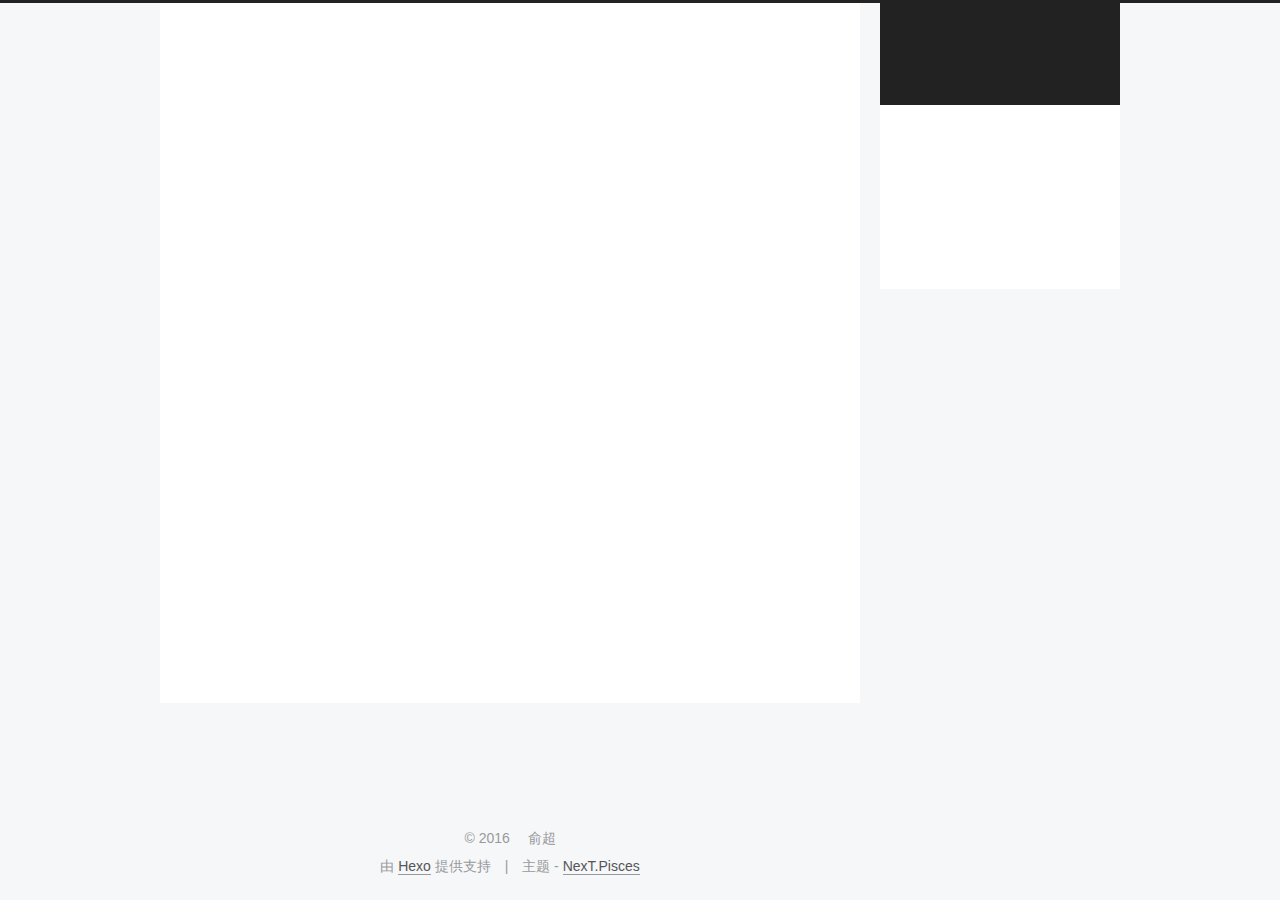
==== commit 5c28d83d: "Site updated: 2016-05-20 21:57:35" ====
--- a/index.html
+++ b/index.html
@@ -47,15 +47,21 @@
   
 
   
-
-  
-
-  
-
-  
-    
-    
-    <link href="//fonts.googleapis.com/css?family=Lato:300,300italic,400,400italic,700,700italic&subset=latin,latin-ext" rel="stylesheet" type="text/css">
+    
+      
+    
+
+    
+  
+
+  
+
+  
+
+  
+    
+    
+    <link href="//fonts.googleapis.com/css?family=Lato:300,300italic,400,400italic,700,700italic|Microsoft YaHei:300,300italic,400,400italic,700,700italic&subset=latin,latin-ext" rel="stylesheet" type="text/css">
   
 
 
@@ -73,6 +79,8 @@
 
 
 
+
+  <link rel="alternate" href="https://www.feed43.com/5644662553052673.xml" title="卷三" type="application/atom+xml" />
 
 
 
@@ -104,7 +112,7 @@
     fancybox: true,
     motion: true,
     duoshuo: {
-      userId: 0,
+      userId: 10140193,
       author: '博主'
     }
   };
@@ -175,22 +183,12 @@
         </li>
       
         
-        <li class="menu-item menu-item-categories">
-          <a href="/categories" rel="section">
-            
-              <i class="menu-item-icon fa fa-fw fa-th"></i> <br />
-            
-            分类
-          </a>
-        </li>
-      
-        
-        <li class="menu-item menu-item-archives">
-          <a href="/archives" rel="section">
-            
-              <i class="menu-item-icon fa fa-fw fa-archive"></i> <br />
-            
-            归档
+        <li class="menu-item menu-item-something">
+          <a href="/something" rel="section">
+            
+              <i class="menu-item-icon fa fa-fw fa-photo"></i> <br />
+            
+            图床
           </a>
         </li>
       
@@ -204,21 +202,34 @@
           </a>
         </li>
       
-        
-        <li class="menu-item menu-item-something">
-          <a href="/something" rel="section">
-            
-              <i class="menu-item-icon fa fa-fw fa-photo"></i> <br />
-            
-            图床
+
+      
+        <li class="menu-item menu-item-search">
+          
+            <a href="#" class="popup-trigger">
+          
+            
+              <i class="menu-item-icon fa fa-search fa-fw"></i> <br />
+            
+            搜索
           </a>
         </li>
       
-
-      
-    </ul>
-  
-
+             </ul>
+  
+
+  
+    <div class="site-search">
+      
+  <div class="popup">
+ <span class="search-icon fa fa-search"></span>
+ <input type="text" id="local-search-input">
+ <div id="local-search-result"></div>
+ <span class="popup-btn-close">close</span>
+</div>
+
+
+    </div>
   
 </nav>
 
@@ -253,8 +264,8 @@
             
               
                 
-                <a class="post-title-link" href="/2016/05/19/new-new-new/" itemprop="url">
-                  new new new
+                <a class="post-title-link" href="/2016/05/20/hello-world/" itemprop="url">
+                  Hello World 你好 世界
                 </a>
               
             
@@ -267,20 +278,55 @@
               <i class="fa fa-calendar-o"></i>
             </span>
             <span class="post-meta-item-text">发表于</span>
-            <time itemprop="dateCreated" datetime="2016-05-19T22:00:03+08:00" content="2016-05-19">
-              2016-05-19
+            <time itemprop="dateCreated" datetime="2016-05-20T20:57:18+08:00" content="2016-05-20">
+              2016-05-20
             </time>
           </span>
 
           
-
-          
-            
-          
-
-          
-
-          
+            <span class="post-category" >
+              &nbsp; | &nbsp;
+              <span class="post-meta-item-icon">
+                <i class="fa fa-folder-o"></i>
+              </span>
+              <span class="post-meta-item-text">分类于</span>
+              
+                <span itemprop="about" itemscope itemtype="https://schema.org/Thing">
+                  <a href="/categories/testing/" itemprop="url" rel="index">
+                    <span itemprop="name">testing</span>
+                  </a>
+                </span>
+
+                
+                
+
+              
+            </span>
+          
+
+          
+            
+              <span class="post-comments-count">
+                &nbsp; | &nbsp;
+                <a href="/2016/05/20/hello-world/#comments" itemprop="discussionUrl">
+                  <span class="post-comments-count ds-thread-count" data-thread-key="2016/05/20/hello-world/" itemprop="commentsCount"></span>
+                </a>
+              </span>
+            
+          
+
+          
+
+          
+          
+             <span id="/2016/05/20/hello-world/" class="leancloud_visitors" data-flag-title="Hello World 你好 世界">
+               &nbsp; | &nbsp;
+               <span class="post-meta-item-icon">
+                 <i class="fa fa-eye"></i>
+               </span>
+               <span class="post-meta-item-text">阅读次数 </span>
+               <span class="leancloud-visitors-count"></span>
+              </span>
           
 
           
@@ -296,9 +342,12 @@
 
       
         
-          
-            
-          
+          <p>&#x6B22;&#x8FCE;&#x6765;&#x5230;&#x6211;&#x7684;hexo&#x535A;&#x5BA2;&#xFF0C;&#x8FD9;&#x91CC;&#x662F;&#x4E2D;&#x82F1;&#x6587;&#x5B57;&#x4F53;&#x6D4B;&#x8BD5;&#x9636;&#x6BB5;<br>Welcome to <a href="https://hexo.io/">Hexo</a>! This is your very first post. Check <a href="https://hexo.io/docs/">documentation</a> for more info. If you get any problems when using Hexo, you can find the answer in <a href="https://hexo.io/docs/troubleshooting.html">troubleshooting</a> or you can ask me on <a href="https://github.com/hexojs/hexo/issues">GitHub</a>.<br></p>
+          <div class="post-more-link text-center">
+            <a class="btn" href="/2016/05/20/hello-world/#more" rel="contents">
+              阅读全文 &raquo;
+            </a>
+          </div>
         
       
     </div>
@@ -325,115 +374,13 @@
 
 
     
-      
-
-  
-  
-
-  
-  
-  
-
-  <article class="post post-type-normal " itemscope itemtype="http://schema.org/Article">
-
-    
-      <header class="post-header">
-
-        
-        
-          <h1 class="post-title" itemprop="name headline">
-            
-            
-              
-                
-                <a class="post-title-link" href="/2016/05/19/hello-world/" itemprop="url">
-                  Hello World
-                </a>
-              
-            
-          </h1>
-        
-
-        <div class="post-meta">
-          <span class="post-time">
-            <span class="post-meta-item-icon">
-              <i class="fa fa-calendar-o"></i>
-            </span>
-            <span class="post-meta-item-text">发表于</span>
-            <time itemprop="dateCreated" datetime="2016-05-19T17:07:24+08:00" content="2016-05-19">
-              2016-05-19
-            </time>
-          </span>
-
-          
-
-          
-            
-          
-
-          
-
-          
-          
-
-          
-        </div>
-      </header>
-    
-
-
-    <div class="post-body" itemprop="articleBody">
-
-      
-      
-
-      
-        
-          
-            <p>Welcome to <a href="https://hexo.io/" target="_blank" rel="external">Hexo</a>! This is your very first post. Check <a href="https://hexo.io/docs/" target="_blank" rel="external">documentation</a> for more info. If you get any problems when using Hexo, you can find the answer in <a href="https://hexo.io/docs/troubleshooting.html" target="_blank" rel="external">troubleshooting</a> or you can ask me on <a href="https://github.com/hexojs/hexo/issues" target="_blank" rel="external">GitHub</a>.</p>
-<h2 id="Quick-Start"><a href="#Quick-Start" class="headerlink" title="Quick Start"></a>Quick Start</h2><h3 id="Create-a-new-post"><a href="#Create-a-new-post" class="headerlink" title="Create a new post"></a>Create a new post</h3><figure class="highlight bash"><table><tr><td class="gutter"><pre><span class="line">1</span><br></pre></td><td class="code"><pre><span class="line">$ hexo new <span class="string">"My New Post"</span></span><br></pre></td></tr></table></figure>
-<p>More info: <a href="https://hexo.io/docs/writing.html" target="_blank" rel="external">Writing</a></p>
-<h3 id="Run-server"><a href="#Run-server" class="headerlink" title="Run server"></a>Run server</h3><figure class="highlight bash"><table><tr><td class="gutter"><pre><span class="line">1</span><br></pre></td><td class="code"><pre><span class="line">$ hexo server</span><br></pre></td></tr></table></figure>
-<p>More info: <a href="https://hexo.io/docs/server.html" target="_blank" rel="external">Server</a></p>
-<h3 id="Generate-static-files"><a href="#Generate-static-files" class="headerlink" title="Generate static files"></a>Generate static files</h3><figure class="highlight bash"><table><tr><td class="gutter"><pre><span class="line">1</span><br></pre></td><td class="code"><pre><span class="line">$ hexo generate</span><br></pre></td></tr></table></figure>
-<p>More info: <a href="https://hexo.io/docs/generating.html" target="_blank" rel="external">Generating</a></p>
-<h3 id="Deploy-to-remote-sites"><a href="#Deploy-to-remote-sites" class="headerlink" title="Deploy to remote sites"></a>Deploy to remote sites</h3><figure class="highlight bash"><table><tr><td class="gutter"><pre><span class="line">1</span><br></pre></td><td class="code"><pre><span class="line">$ hexo deploy</span><br></pre></td></tr></table></figure>
-<p>More info: <a href="https://hexo.io/docs/deployment.html" target="_blank" rel="external">Deployment</a></p>
-
-          
-        
-      
-    </div>
-
-    <div>
-      
-    </div>
-
-    <div>
-      
-    </div>
-
-    <footer class="post-footer">
-      
-
-      
-
-      
-      
-        <div class="post-eof"></div>
-      
-    </footer>
-  </article>
-
-
-    
   </section>
 
   
 
 
           </div>
-          
+          ﻿
 
 
           
@@ -467,28 +414,105 @@
         </div>
         <nav class="site-state motion-element">
           <div class="site-state-item site-state-posts">
-            <a href="/archives">
-              <span class="site-state-item-count">2</span>
+            <a href="/">
+              <span class="site-state-item-count">1</span>
               <span class="site-state-item-name">日志</span>
             </a>
           </div>
 
           
-
+            <div class="site-state-item site-state-categories">
+              
+                <span class="site-state-item-count">1</span>
+                <span class="site-state-item-name">分类</span>
+              
+            </div>
+          
+
+          
+            <div class="site-state-item site-state-tags">
+              <a href="/tags">
+                <span class="site-state-item-count">2</span>
+                <span class="site-state-item-name">标签</span>
+              </a>
+            </div>
           
 
         </nav>
 
         
+          <div class="feed-link motion-element">
+            <a href="https://www.feed43.com/5644662553052673.xml" rel="alternate">
+              <i class="fa fa-rss"></i>
+              RSS
+            </a>
+          </div>
+        
 
         <div class="links-of-author motion-element">
           
+            
+              <span class="links-of-author-item">
+                <a href="https://github.com/yuchaooo" target="_blank" title="GitHub">
+                  
+                    <i class="fa fa-fw fa-github"></i>
+                  
+                  GitHub
+                </a>
+              </span>
+            
+              <span class="links-of-author-item">
+                <a href="https://weibo.com/3194172693/profile?topnav=1&wvr=6&is_all=1" target="_blank" title="微博">
+                  
+                    <i class="fa fa-fw fa-globe"></i>
+                  
+                  微博
+                </a>
+              </span>
+            
+              <span class="links-of-author-item">
+                <a href="https://www.douban.com/people/52213694/" target="_blank" title="豆瓣">
+                  
+                    <i class="fa fa-fw fa-globe"></i>
+                  
+                  豆瓣
+                </a>
+              </span>
+            
+              <span class="links-of-author-item">
+                <a href="https://www.zhihu.com/people/chao-yu-45" target="_blank" title="知乎">
+                  
+                    <i class="fa fa-fw fa-globe"></i>
+                  
+                  知乎
+                </a>
+              </span>
+            
+          
         </div>
 
         
         
 
         
+        
+          <div class="links-of-blogroll motion-element links-of-blogroll-inline">
+            <div class="links-of-blogroll-title">
+              <i class="fa  fa-fw fa-globe"></i>
+              Links
+            </div>
+            <ul class="links-of-blogroll-list">
+              
+                <li class="links-of-blogroll-item">
+                  <a href="http://macshuo.com/" title="MacTalk" target="_blank">MacTalk</a>
+                </li>
+              
+                <li class="links-of-blogroll-item">
+                  <a href="http://example.com/" title="Title" target="_blank">Title</a>
+                </li>
+              
+            </ul>
+          </div>
         
 
       </section>
@@ -606,17 +630,268 @@
 
   
 
-
-
-  
-
-
-
-  
-  
-  
-
-  
+  
+    
+  
+
+  <script type="text/javascript">
+    var duoshuoQuery = {short_name:"yuchaooo"};
+    (function() {
+      var ds = document.createElement('script');
+      ds.type = 'text/javascript';ds.async = true;
+      ds.id = 'duoshuo-script';
+      ds.src = (document.location.protocol == 'https:' ? 'https:' : 'http:') + '//static.duoshuo.com/embed.js';
+      ds.charset = 'UTF-8';
+      (document.getElementsByTagName('head')[0]
+      || document.getElementsByTagName('body')[0]).appendChild(ds);
+    })();
+  </script>
+
+  
+    
+      
+      <script src="/vendors/ua-parser-js/dist/ua-parser.min.js?v=0.7.9"></script>
+      <script src="/js/src/hook-duoshuo.js"></script>
+    
+  
+
+
+
+
+
+  
+  
+  <script type="text/javascript">
+    // Popup Window;
+    var isfetched = false;
+    // Search DB path;
+    var search_path = "search.xml";
+    if (search_path.length == 0) {
+       search_path = "search.xml";
+    }
+    var path = "/" + search_path;
+    // monitor main search box;
+
+    function proceedsearch() {
+      $("body").append('<div class="popoverlay">').css('overflow', 'hidden');
+      $('.popup').toggle();
+
+    }
+    // search function;
+    var searchFunc = function(path, search_id, content_id) {
+    'use strict';
+    $.ajax({
+        url: path,
+        dataType: "xml",
+        async: true,
+        success: function( xmlResponse ) {
+            // get the contents from search data
+            isfetched = true;
+            $('.popup').detach().appendTo('.header-inner');
+            var datas = $( "entry", xmlResponse ).map(function() {
+                return {
+                    title: $( "title", this ).text(),
+                    content: $("content",this).text(),
+                    url: $( "url" , this).text()
+                };
+            }).get();
+            var $input = document.getElementById(search_id);
+            var $resultContent = document.getElementById(content_id);
+            $input.addEventListener('input', function(){
+                var matchcounts = 0;
+                var str='<ul class=\"search-result-list\">';                
+                var keywords = this.value.trim().toLowerCase().split(/[\s\-]+/);
+                $resultContent.innerHTML = "";
+                if (this.value.trim().length > 1) {
+                // perform local searching
+                datas.forEach(function(data) {
+                    var isMatch = true;
+                    var content_index = [];
+                    var data_title = data.title.trim().toLowerCase();
+                    var data_content = data.content.trim().replace(/<[^>]+>/g,"").toLowerCase();
+                    var data_url = data.url;
+                    var index_title = -1;
+                    var index_content = -1;
+                    var first_occur = -1;
+                    // only match artiles with not empty titles and contents
+                    if(data_title != '' && data_content != '') {
+                        keywords.forEach(function(keyword, i) {
+                            index_title = data_title.indexOf(keyword);
+                            index_content = data_content.indexOf(keyword);
+                            if( index_title < 0 && index_content < 0 ){
+                                isMatch = false;
+                            } else {
+                                if (index_content < 0) {
+                                    index_content = 0;
+                                }
+                                if (i == 0) {
+                                    first_occur = index_content;
+                                }
+                            }
+                        });
+                    }
+                    // show search results
+                    if (isMatch) {
+                        matchcounts += 1;
+                        str += "<li><a href='"+ data_url +"' class='search-result-title'>"+ data_title +"</a>";
+                        var content = data.content.trim().replace(/<[^>]+>/g,"");
+                        if (first_occur >= 0) {
+                            // cut out 100 characters
+                            var start = first_occur - 20;
+                            var end = first_occur + 80;
+                            if(start < 0){
+                                start = 0;
+                            }
+                            if(start == 0){
+                                end = 50;
+                            }
+                            if(end > content.length){
+                                end = content.length;
+                            }
+                            var match_content = content.substring(start, end);
+                            // highlight all keywords
+                            keywords.forEach(function(keyword){
+                                var regS = new RegExp(keyword, "gi");
+                                match_content = match_content.replace(regS, "<b class=\"search-keyword\">"+keyword+"</b>");
+                            });
+                            
+                            str += "<p class=\"search-result\">" + match_content +"...</p>"
+                        }
+                        str += "</li>";
+                    }
+                })};
+                str += "</ul>";
+                if (matchcounts == 0) { str = '<div id="no-result"><i class="fa fa-frown-o fa-5x" /></div>' }
+                if (keywords == "") { str = '<div id="no-result"><i class="fa fa-search fa-5x" /></div>' }
+                $resultContent.innerHTML = str;
+            });
+            proceedsearch();
+        }
+    });}
+
+    // handle and trigger popup window;
+    $('.popup-trigger').mousedown(function(e) {
+      e.stopPropagation();
+      if (isfetched == false) {
+        searchFunc(path, 'local-search-input', 'local-search-result');
+      } else {
+        proceedsearch();
+      };
+
+    });
+
+    $('.popup-btn-close').click(function(e){
+      $('.popup').hide();
+      $(".popoverlay").remove();
+      $('body').css('overflow', '');
+    });
+    $('.popup').click(function(e){
+      e.stopPropagation();
+    });
+  </script>
+
+  
+
+  
+
+  
+  <script src="https://cdn1.lncld.net/static/js/av-core-mini-0.6.1.js"></script>
+  <script>AV.initialize("bhdkLkc4SEUh8ucJhXjAVpJ5-gzGzoHsz", "9BNo25hCUWT6WWwagg9R3PUF");</script>
+  <script>
+    function showTime(Counter) {
+      var query = new AV.Query(Counter);
+      var entries = [];
+      var $visitors = $(".leancloud_visitors");
+
+      $visitors.each(function () {
+        entries.push( $(this).attr("id").trim() );
+      });
+
+      query.containedIn('url', entries);
+      query.find()
+        .done(function (results) {
+          var COUNT_CONTAINER_REF = '.leancloud-visitors-count';
+
+          if (results.length === 0) {
+            $visitors.find(COUNT_CONTAINER_REF).text(0);
+            return;
+          }
+
+          for (var i = 0; i < results.length; i++) {
+            var item = results[i];
+            var url = item.get('url');
+            var time = item.get('time');
+            var element = document.getElementById(url);
+
+            $(element).find(COUNT_CONTAINER_REF).text(time);
+          }
+        })
+        .fail(function (object, error) {
+          console.log("Error: " + error.code + " " + error.message);
+        });
+    }
+
+    function addCount(Counter) {
+      var $visitors = $(".leancloud_visitors");
+      var url = $visitors.attr('id').trim();
+      var title = $visitors.attr('data-flag-title').trim();
+      var query = new AV.Query(Counter);
+
+      query.equalTo("url", url);
+      query.find({
+        success: function(results) {
+          if (results.length > 0) {
+            var counter = results[0];
+            counter.fetchWhenSave(true);
+            counter.increment("time");
+            counter.save(null, {
+              success: function(counter) {
+                var $element = $(document.getElementById(url));
+                $element.find('.leancloud-visitors-count').text(counter.get('time'));
+              },
+              error: function(counter, error) {
+                console.log('Failed to save Visitor num, with error message: ' + error.message);
+              }
+            });
+          } else {
+            var newcounter = new Counter();
+            /* Set ACL */
+            var acl = new AV.ACL();
+            acl.setPublicReadAccess(true);
+            acl.setPublicWriteAccess(true);
+            newcounter.setACL(acl);
+            /* End Set ACL */
+            newcounter.set("title", title);
+            newcounter.set("url", url);
+            newcounter.set("time", 1);
+            newcounter.save(null, {
+              success: function(newcounter) {
+                var $element = $(document.getElementById(url));
+                $element.find('.leancloud-visitors-count').text(newcounter.get('time'));
+              },
+              error: function(newcounter, error) {
+                console.log('Failed to create');
+              }
+            });
+          }
+        },
+        error: function(error) {
+          console.log('Error:' + error.code + " " + error.message);
+        }
+      });
+    }
+
+    $(function() {
+      var Counter = AV.Object.extend("Counter");
+      if ($('.leancloud_visitors').length == 1) {
+        addCount(Counter);
+      } else if ($('.post-title-link').length > 1) {
+        showTime(Counter);
+      }
+    });
+  </script>
+
+
 
   
 
--- a/css/main.css
+++ b/css/main.css
@@ -185,8 +185,8 @@
 }
 body {
   position: relative;
-  font-family: 'Lato', "PingFang SC", "Microsoft YaHei", sans-serif;
-  font-size: 14px;
+  font-family: "Microsoft YaHei", Verdana, sans-serif;
+  font-size: 16px;
   line-height: 2;
   color: #555;
   background: #fff;
@@ -216,7 +216,7 @@
   padding: 0;
   font-weight: bold;
   line-height: 1.5;
-  font-family: 'Lato', "PingFang SC", "Microsoft YaHei", sans-serif;
+  font-family: Georgia, sans;
 }
 h2,
 h3,
@@ -496,14 +496,14 @@
   overflow: auto;
   margin: 20px 0;
   padding: 15px;
-  font-size: 13px;
+  font-size: 15px;
   color: #4d4d4c;
   background: #f7f7f7;
   line-height: 1.6;
 }
 pre,
 code {
-  font-family: consolas, Menlo, "PingFang SC", "Microsoft YaHei", monospace;
+  font-family: "Input Mono", "PT Mono", Consolas, Monaco, Menlo, monospace;
 }
 code {
   padding: 2px 4px;
@@ -511,7 +511,7 @@
   color: #555;
   background: #eee;
   border-radius: 4px;
-  font-size: 13px;
+  font-size: 15px;
 }
 pre code {
   padding: 0;
@@ -908,7 +908,7 @@
   display: inline-block;
   vertical-align: top;
   line-height: 36px;
-  font-size: 20px;
+  font-size: 25px;
   font-weight: normal;
   font-family: 'Lato', "PingFang SC", "Microsoft YaHei", sans-serif;
 }
@@ -999,7 +999,7 @@
   opacity: 0;
 }
 .post-body {
-  font-family: 'Lato', "PingFang SC", "Microsoft YaHei", sans-serif;
+  font-family: 'Microsoft YaHei', 'Lato', "PingFang SC", "Microsoft YaHei", sans-serif;
 }
 @media (max-width: 767px) {
   .post-body {
@@ -1017,7 +1017,7 @@
 .post-body .figure .caption {
   margin: 10px auto 15px;
   text-align: center;
-  font-size: 14px;
+  font-size: 16px;
   color: #999;
   font-weight: bold;
   line-height: 1;
@@ -1264,7 +1264,7 @@
 .posts-expand .post-meta {
   margin: 3px 0 60px 0;
   color: #999;
-  font-family: 'Lato', "PingFang SC", "Microsoft YaHei", sans-serif;
+  font-family: 'Microsoft YaHei', 'Lato', "PingFang SC", "Microsoft YaHei", sans-serif;
   font-size: 12px;
   text-align: center;
 }
@@ -1391,6 +1391,121 @@
 .fancybox-close,
 .fancybox-close:hover {
   border: none;
+}
+#rewardButton {
+  cursor: pointer;
+  border: 0;
+  outline: 0;
+  border-radius: 100%;
+  padding: 0;
+  margin: 0;
+  letter-spacing: normal;
+  text-transform: none;
+  text-indent: 0px;
+  text-shadow: none;
+}
+#rewardButton span {
+  display: inline-block;
+  width: 80px;
+  height: 35px;
+  border-radius: 5px;
+  color: #fff;
+  font-weight: 400;
+  font-style: normal;
+  font-variant: normal;
+  font-stretch: normal;
+  font-size: 18px;
+  font-family: "Microsoft Yahei";
+  background: #f44336;
+}
+#rewardButton span:hover {
+  background: #f7877f;
+}
+#QR {
+  padding-top: 20px;
+}
+#QR a {
+  border: 0;
+}
+#QR img {
+  width: 180px;
+  max-width: 100%;
+  display: inline-block;
+  margin: 0.8em 2em 0 2em;
+}
+#wechat:hover p {
+  animation: roll 0.1s infinite linear;
+  -webkit-animation: roll 0.1s infinite linear;
+  -moz-animation: roll 0.1s infinite linear;
+}
+#alipay:hover p {
+  animation: roll 0.1s infinite linear;
+  -webkit-animation: roll 0.1s infinite linear;
+  -moz-animation: roll 0.1s infinite linear;
+}
+@-moz-keyframes roll {
+  from {
+    -webkit-transform: rotateZ(30deg);
+    -moz-transform: rotateZ(30deg);
+    -ms-transform: rotateZ(30deg);
+    -o-transform: rotateZ(30deg);
+    transform: rotateZ(30deg);
+  }
+  to {
+    -webkit-transform: rotateZ(-30deg);
+    -moz-transform: rotateZ(-30deg);
+    -ms-transform: rotateZ(-30deg);
+    -o-transform: rotateZ(-30deg);
+    transform: rotateZ(-30deg);
+  }
+}
+@-webkit-keyframes roll {
+  from {
+    -webkit-transform: rotateZ(30deg);
+    -moz-transform: rotateZ(30deg);
+    -ms-transform: rotateZ(30deg);
+    -o-transform: rotateZ(30deg);
+    transform: rotateZ(30deg);
+  }
+  to {
+    -webkit-transform: rotateZ(-30deg);
+    -moz-transform: rotateZ(-30deg);
+    -ms-transform: rotateZ(-30deg);
+    -o-transform: rotateZ(-30deg);
+    transform: rotateZ(-30deg);
+  }
+}
+@-o-keyframes roll {
+  from {
+    -webkit-transform: rotateZ(30deg);
+    -moz-transform: rotateZ(30deg);
+    -ms-transform: rotateZ(30deg);
+    -o-transform: rotateZ(30deg);
+    transform: rotateZ(30deg);
+  }
+  to {
+    -webkit-transform: rotateZ(-30deg);
+    -moz-transform: rotateZ(-30deg);
+    -ms-transform: rotateZ(-30deg);
+    -o-transform: rotateZ(-30deg);
+    transform: rotateZ(-30deg);
+  }
+}
+@keyframes roll {
+  from {
+    -webkit-transform: rotateZ(30deg);
+    -moz-transform: rotateZ(30deg);
+    -ms-transform: rotateZ(30deg);
+    -o-transform: rotateZ(30deg);
+    transform: rotateZ(30deg);
+  }
+  to {
+    -webkit-transform: rotateZ(-30deg);
+    -moz-transform: rotateZ(-30deg);
+    -ms-transform: rotateZ(-30deg);
+    -o-transform: rotateZ(-30deg);
+    transform: rotateZ(-30deg);
+  }
 }
 .sidebar {
   position: fixed;
@@ -1549,7 +1664,7 @@
   width: 4px;
   height: 4px;
   border-radius: 50%;
-  background: #444d77;
+  background: #9d91b4;
 }
 .links-of-blogroll {
   font-size: 13px;
